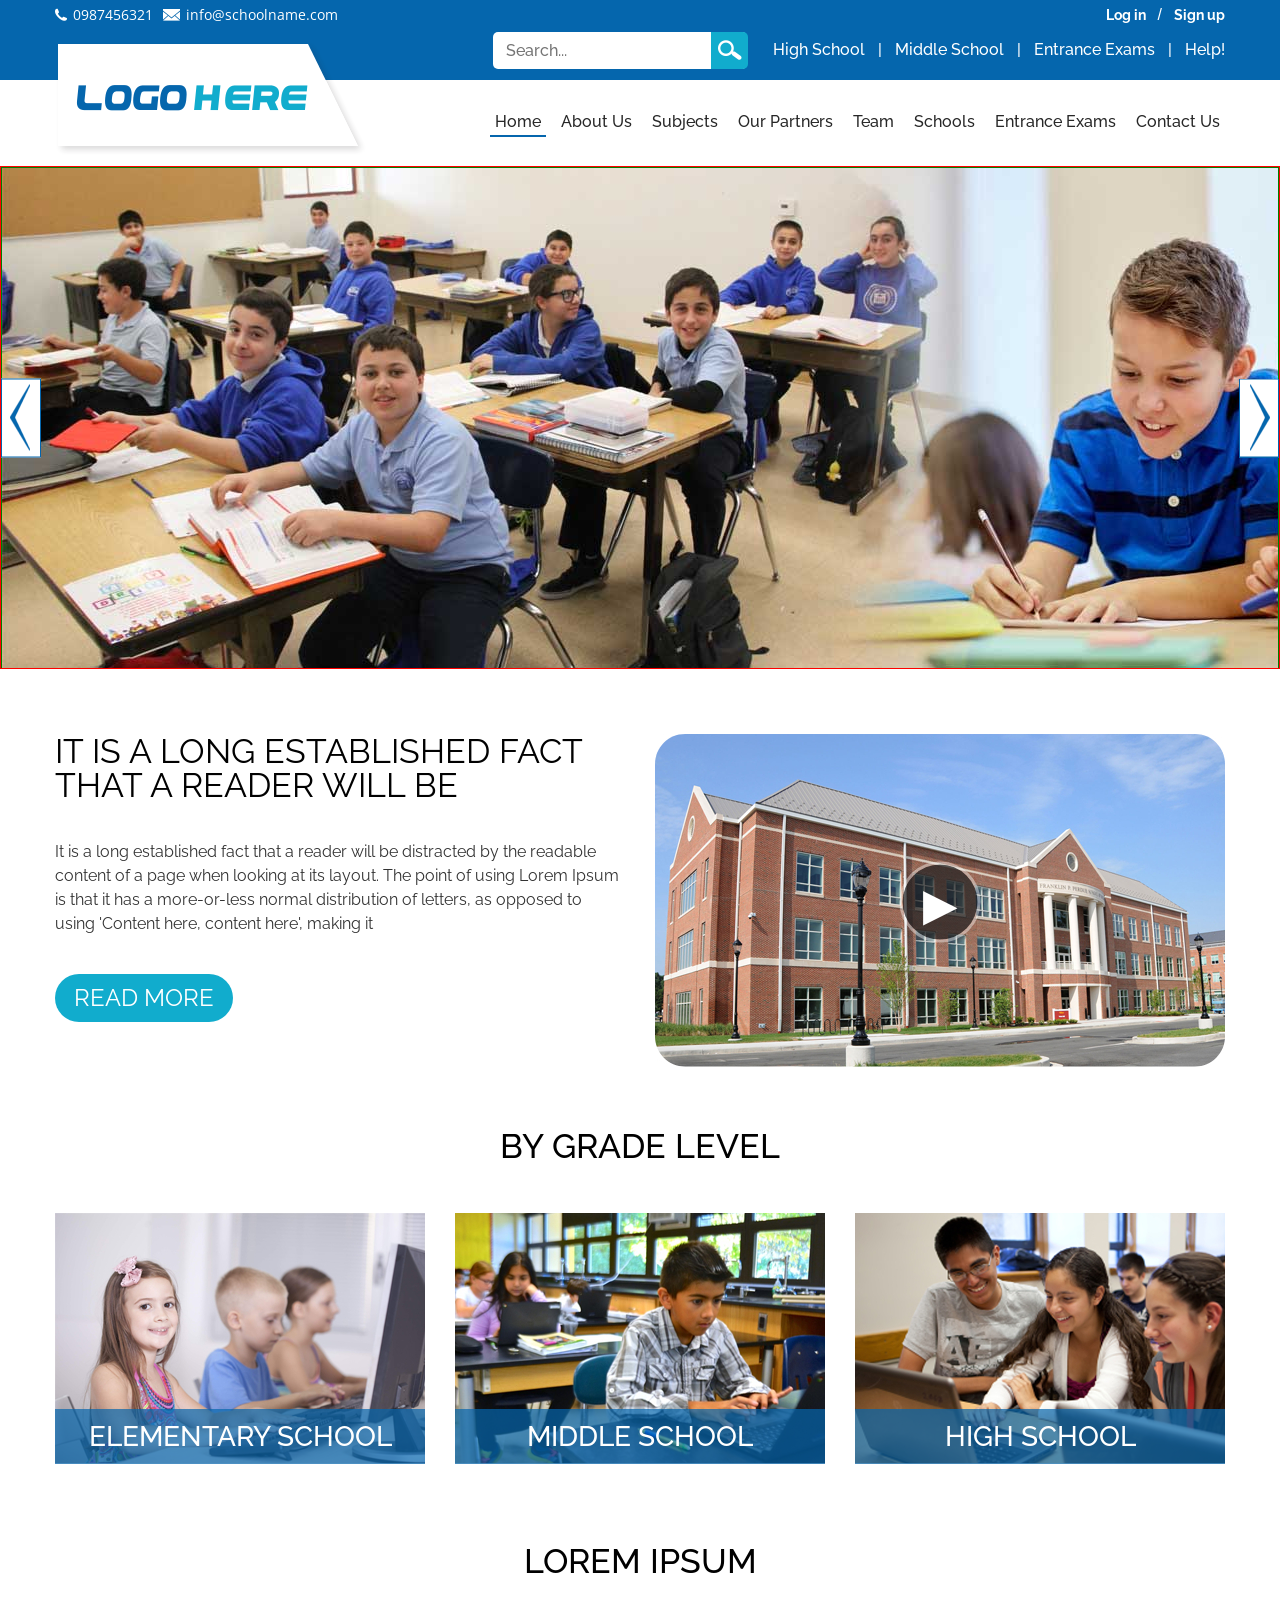
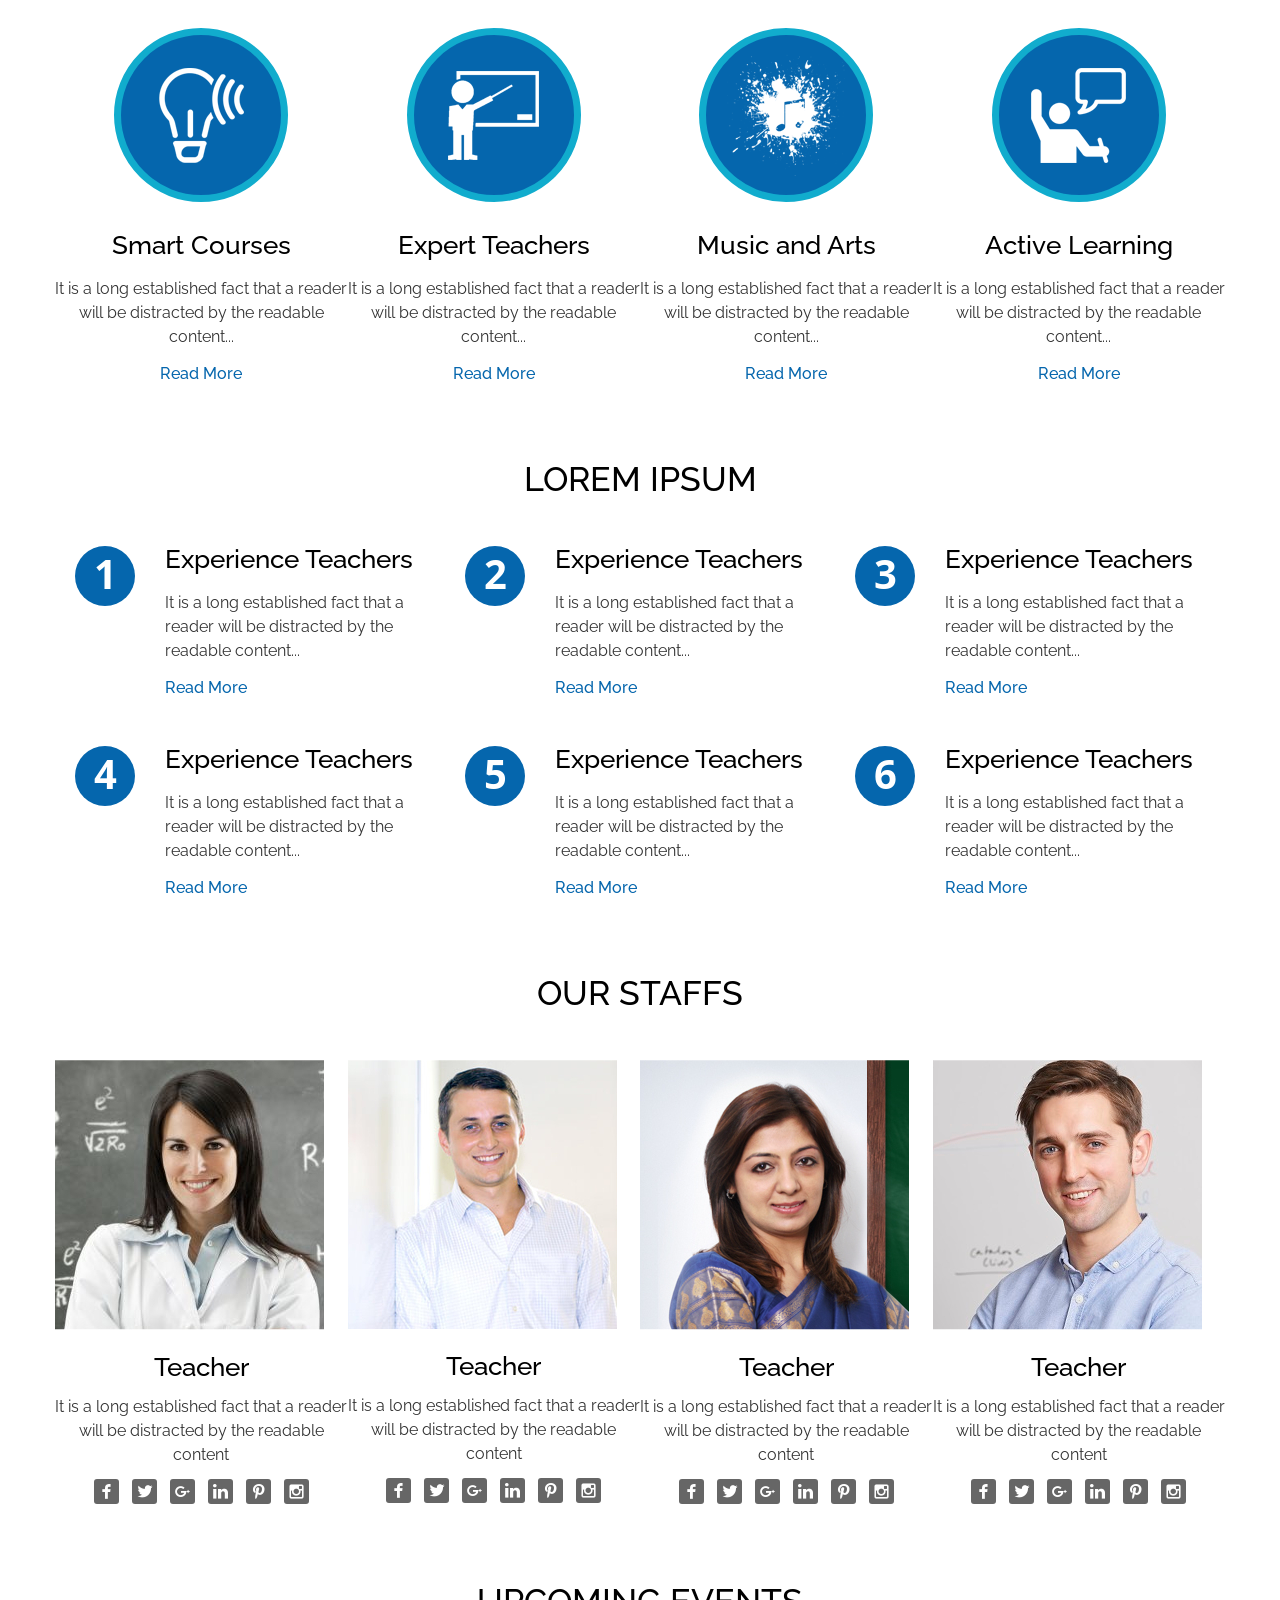
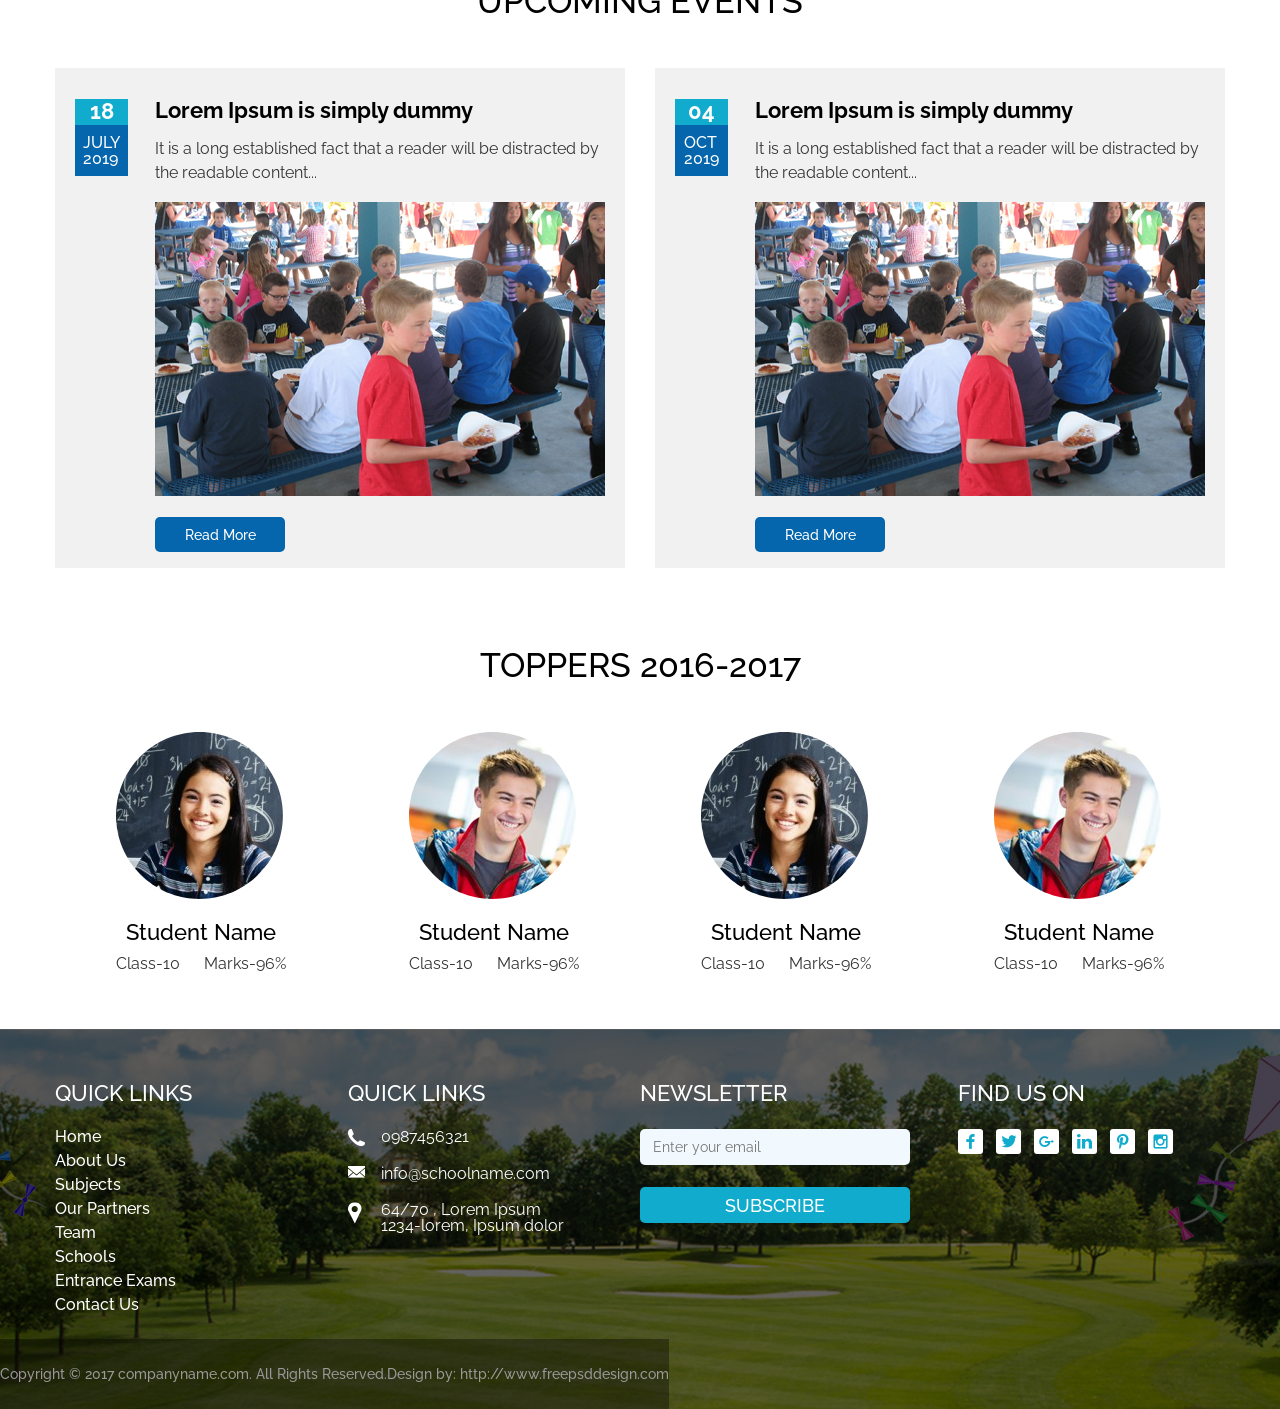
==== app/index.html @ 3198c7ed "gulp" ====
<!DOCTYPE html>
<html lang="en">
<head>
	<meta charset="UTF-8">
	<title>School</title>
	<meta name="viewport" content="width=device-width, initial-scale=1.0, maximum-scale=1.0, user-scalable=1">
	<link href="https://fonts.googleapis.com/css?family=Open+Sans&display=swap" rel="stylesheet">
	<link href="https://fonts.googleapis.com/css?family=Raleway:400,500,600,700&display=swap" rel="stylesheet">
	<link rel="stylesheet" href="css/swiper.css">
	<link rel="stylesheet" href="css/fonts.css">
	<link rel="stylesheet" href="css/normalize.css">
	<link rel="stylesheet" href="css/style.css">
</head>
<body>
<div class="wrapper-main">
<header class="header">

<section class="contact-login-row container">
	<div class="contact-login wrap">
		<div class="phone-email">
			<span class="phone__ico">&#xe909;</span><span class="phone__text">0987456321</span>
			<span class="phone__ico">&#xe908;</span><span class="phone__text">info@schoolname.com</span>
		</div>
		<ul class="auth-block">
			<li class="auth__item"><a href="#!" class="auth__link">Log in</a></li>
			<li class="auth__item"><a href="#!" class="auth__link">Sign up</a></li>
		</ul>
	</div>
</section>

<section class="header-control-row container">
	<div class="header-control wrap">
		<div class="search-block">
			<input type="text" placeholder="Search..." class="search__text">
			<input type="submit" class="search__btn" value="&#xe907;">
		</div>
		<nav>
			<ul class="header-nav">
				<li class="header-nav__item"><a href="#!" class="header-nav__link">High School</a></li>
				<li class="header-nav__item"><a href="#!" class="header-nav__link">Middle School</a></li>
				<li class="header-nav__item"><a href="#!" class="header-nav__link">Entrance Exams</a></li>
				<li class="header-nav__item"><a href="#!" class="header-nav__link">Help!</a></li>
			</ul>
		</nav>
	</div>
</section>

<section class="row-header-menu container">
	<div class="header-menu wrap">
		<div class="header-logo">
			<div class="logo-text">
				<span>Logo</span><span>Here</span>
			</div>
			<map name="worm">
				<area shape="poly" alt="Logo" 
					coords="0,0, 0,115, 312,115, 250,0, 0,0" href="#!">
			</map>
			<img src="img/logo.png" alt="" usemap="#worm">
		</div>

		<nav  class="header-menu-block">
			<ul class="header-menu-list">
				<li class="header-menu__item active">
					<a href="#!" class="header-menu__link">Home</a>
				</li>
				<li class="header-menu__item">
					<a href="#!" class="header-menu__link">About Us</a>
				</li>
				<li class="header-menu__item">
					<a href="#!" class="header-menu__link">Subjects</a>
				</li>
				<li class="header-menu__item">
					<a href="#!" class="header-menu__link">Our Partners</a>
				</li>
				<li class="header-menu__item">
					<a href="#!" class="header-menu__link">Team</a>
				</li>
				<li class="header-menu__item">
					<a href="#!" class="header-menu__link">Schools</a>
				</li>
				<li class="header-menu__item">
					<a href="#!" class="header-menu__link">Entrance Exams</a>
				</li>
				<li class="header-menu__item">
					<a href="#!" class="header-menu__link">Contact Us</a>
				</li>	
			</ul>				
		</nav>
	</div>	
</section>
</header>

<main class="main">
	
<div class="contact-form"></div>
<section class="slider wrapper">
	<a href="#!" class="slider-arrow backward">
		<img src="img/slider-arrow.png" alt="">
	</a>
	<a href="#!" class="slider-arrow forward">
		<img src="img/slider-arrow.png" alt="">
	</a>
	<!-- slider-banner -->
	<div class="slider-banner swiper-container">
		<div class="swiper-wrapper">
			<!-- 1 -->
			<div class="swiper-slide">
				<div class="item-block">
					<img src="img/banner.jpg" alt="" class="slider__img">
				</div>		
			</div>
			<!-- 2 -->
			<div class="swiper-slide">
				<div class="item-block">
					<img src="img/banner.jpg" alt="" class="slider__img">
				</div>		
			</div>
			<!--  -->
		</div>
	</div> <!-- slider-banner end -->
</section>

<section class="fact wrap">
	<div class="fact-text">
		<div class="fact-text__title">It is a long established fact that a reader will be</div>
		<div class="fact-text__desc">
			<p>It is a long established fact that a reader will be distracted by the readable content of a page when looking at its layout. The point of using Lorem Ipsum is that it has a more-or-less normal distribution of letters, as opposed to using 'Content here, content here', making it</p>
		</div>
		<a href="#!" class="fact-text__btn">Read More</a>
	</div>
	<div class="fact-media">
		<div class="fact-media__item"><img src="img/fact-01.jpg" alt=""></div>
		<a href="#!" class="fact-media__btn">&#9654;</a>
	</div>
</section>

<section class="grade-level wrap">
	<div class="row__title">By Grade Level</div>
	<div class="grade-block">
		<!-- 1 -->
		<div class="grade-item">
			<div class="grade__img"><img src="img/grade-01.jpg" alt=""></div>
			<a href="#!" class="grade__text">Elementary School</a>
		</div>
		<!-- 2 -->
		<div class="grade-item">
			<div class="grade__img"><img src="img/grade-02.jpg" alt=""></div>
			<a href="#!" class="grade__text">Middle School</a>
		</div>
		<!-- 3 -->
		<div class="grade-item">
			<div class="grade__img"><img src="img/grade-03.jpg" alt=""></div>
			<a href="#!" class="grade__text">High School</a>
		</div>
	</div>
</section>

<section class="smart wrap">
	<div class="row__title">Lorem Ipsum</div>
	<div class="smart-block">
		<!-- 1 -->
		<div class="smart-item">
			<div class="smart__img"><img src="img/active-01.png" alt=""></div>
			<div class="block-text">		
				<div class="block__title">Smart Courses</div>
				<div class="block__desc">It is a long established fact that a reader will be distracted by the readable content...</div>
				<a href="#!" class="block__link">Read More</a>
			</div>					
		</div>
		<!-- 2 -->
		<div class="smart-item">
			<div class="smart__img"><img src="img/active-02.png" alt=""></div>
			<div class="block-text">		
				<div class="block__title">Expert Teachers</div>
				<div class="block__desc">It is a long established fact that a reader will be distracted by the readable content...</div>
				<a href="#!" class="block__link">Read More</a>
			</div>					
		</div>
		<!-- 3 -->
		<div class="smart-item">
			<div class="smart__img"><img src="img/active-03.png" alt=""></div>
			<div class="block-text">		
				<div class="block__title">Music and Arts</div>
				<div class="block__desc">It is a long established fact that a reader will be distracted by the readable content...</div>
				<a href="#!" class="block__link">Read More</a>
			</div>					
		</div>
		<!-- 4 -->
		<div class="smart-item">
			<div class="smart__img"><img src="img/active-04.png" alt=""></div>
			<div class="block-text">		
				<div class="block__title">Active Learning</div>
				<div class="block__desc"><p>It is a long established fact that a reader will be distracted by the readable content...</p></div>
				<a href="#!" class="block__link">Read More</a>
			</div>					
		</div>
	</div>
</section>

<section class="experience wrap">
	<div class="row__title">Lorem Ipsum</div>
	<div class="experience-block">
		<!-- 1 -->
		<div class="experience-item">
			<div class="experience-number-block">
				<span>1</span>
			</div>
			<div class="block-text">
				<div class="block__title">Experience Teachers</div>
				<div class="block__desc">It is a long established fact that a reader will be distracted by the readable content...</div>
				<a href="#!" class="block__link">Read More</a>
			</div>
		</div>
		<!-- 2 -->
		<div class="experience-item">
			<div class="experience-number-block">
				<span>2</span>
			</div>
			<div class="block-text">
				<div class="block__title">Experience Teachers</div>
				<div class="block__desc">It is a long established fact that a reader will be distracted by the readable content...</div>
				<a href="#!" class="block__link">Read More</a>
			</div>
		</div>
		<!-- 3 -->
		<div class="experience-item">
			<div class="experience-number-block">
				<span>3</span>
			</div>
			<div class="block-text">
				<div class="block__title">Experience Teachers</div>
				<div class="block__desc">It is a long established fact that a reader will be distracted by the readable content...</div>
				<a href="#!" class="block__link">Read More</a>
			</div>
		</div>
		<!-- 4 -->
		<div class="experience-item">
			<div class="experience-number-block">
				<span>4</span>
			</div>
			<div class="block-text">
				<div class="block__title">Experience Teachers</div>
				<div class="block__desc">It is a long established fact that a reader will be distracted by the readable content...</div>
				<a href="#!" class="block__link">Read More</a>
			</div>
		</div>
		<!-- 5 -->
		<div class="experience-item">
			<div class="experience-number-block">
				<span>5</span>
			</div>
			<div class="block-text">
				<div class="block__title">Experience Teachers</div>
				<div class="block__desc">It is a long established fact that a reader will be distracted by the readable content...</div>
				<a href="#!" class="block__link">Read More</a>
			</div>
		</div>
		<!-- 6 -->
		<div class="experience-item">
			<div class="experience-number-block">
				<span>6</span>
			</div>
			<div class="block-text">
				<div class="block__title">Experience Teachers</div>
				<div class="block__desc">It is a long established fact that a reader will be distracted by the readable content...</div>
				<a href="#!" class="block__link">Read More</a>
			</div>
		</div>
	</div>
</section>

<section class="staffs wrap">
	<div class="row__title">our staffs</div>
	<div class="staffs-block">
		<!-- 1 -->
		<div class="staffs-item">
			<div class="staffs__img"><img src="img/staff-01.jpg" alt=""></div>
			<div class="block-text">		
				<div class="block__title">Teacher</div>
				<div class="block__desc">It is a long established fact that a 	reader will be distracted by the readable content
				</div>
				<ul class="social-list">
					<li class="social__item"><a href="#!" class="social__link">&#xe900;</a></li>
					<li class="social__item"><a href="#!" class="social__link">&#xe901;</a></li>
					<li class="social__item"><a href="#!" class="social__link">&#xe902;</a></li>
					<li class="social__item"><a href="#!" class="social__link">&#xe903;</a></li>
					<li class="social__item"><a href="#!" class="social__link">&#xe904;</a></li>
					<li class="social__item"><a href="#!" class="social__link">&#xe905;</a></li>
				</ul>	
			</div>	
		</div>
		<!-- 2 -->
		<div class="staffs-item">
			<div class="staffs__img"><img src="img/staff-02.jpg" alt=""></div>
			<div class="block-text">		
				<div class="block__title">Teacher</div>
				<div class="block__desc">It is a long established fact that a 	reader will be distracted by the readable content
				</div>
				<ul class="social-list">
					<li class="social__item"><a href="#!" class="social__link">&#xe900;</a></li>
					<li class="social__item"><a href="#!" class="social__link">&#xe901;</a></li>
					<li class="social__item"><a href="#!" class="social__link">&#xe902;</a></li>
					<li class="social__item"><a href="#!" class="social__link">&#xe903;</a></li>
					<li class="social__item"><a href="#!" class="social__link">&#xe904;</a></li>
					<li class="social__item"><a href="#!" class="social__link">&#xe905;</a></li>
				</ul>	
			</div>	
		</div>
		<!-- 3 -->
		<div class="staffs-item">
			<div class="staffs__img"><img src="img/staff-03.jpg" alt=""></div>
			<div class="block-text">		
				<div class="block__title">Teacher</div>
				<div class="block__desc">It is a long established fact that a 	reader will be distracted by the readable content
				</div>
				<ul class="social-list">
					<li class="social__item"><a href="#!" class="social__link">&#xe900;</a></li>
					<li class="social__item"><a href="#!" class="social__link">&#xe901;</a></li>
					<li class="social__item"><a href="#!" class="social__link">&#xe902;</a></li>
					<li class="social__item"><a href="#!" class="social__link">&#xe903;</a></li>
					<li class="social__item"><a href="#!" class="social__link">&#xe904;</a></li>
					<li class="social__item"><a href="#!" class="social__link">&#xe905;</a></li>
				</ul>	
			</div>	
		</div>
		<!-- 4 -->
		<div class="staffs-item">
			<div class="staffs__img"><img src="img/staff-04.jpg" alt=""></div>
			<div class="block-text">		
				<div class="block__title">Teacher</div>
				<div class="block__desc">It is a long established fact that a 	reader will be distracted by the readable content
				</div>
				<ul class="social-list">
					<li class="social__item"><a href="#!" class="social__link">&#xe900;</a></li>
					<li class="social__item"><a href="#!" class="social__link">&#xe901;</a></li>
					<li class="social__item"><a href="#!" class="social__link">&#xe902;</a></li>
					<li class="social__item"><a href="#!" class="social__link">&#xe903;</a></li>
					<li class="social__item"><a href="#!" class="social__link">&#xe904;</a></li>
					<li class="social__item"><a href="#!" class="social__link">&#xe905;</a></li>
				</ul>	
			</div>	
		</div>
	</div>
</section>

<section class="events wrap">
	<div class="row__title">upcoming events</div>
	<div class="events-block">
		<!-- 1 -->
		<div class="event-item">
			<div class="event-date">
				<div class="date__day">18</div>
				<div class="date__mount-year">July<br>2019</div>
			</div>
			<div class="event-content">
				<div class="event__title">Lorem Ipsum is simply dummy</div>
				<div class="event__desc">It is a long established fact that a reader will be distracted by the readable content...</div> 
				<div class="event__img"><img src="img/event-01.jpg" alt=""></div>
				<a href="#!" class="event__btn">Read More</a>
			</div>
		</div>	
		<!-- 2 -->
		<div class="event-item">
			<div class="event-date">
				<div class="date__day">04</div>
				<div class="date__mount-year">Oct<br>2019</div>
			</div>
			<div class="event-content">
				<div class="event__title">Lorem Ipsum is simply dummy</div>
				<div class="event__desc">It is a long established fact that a reader will be distracted by the readable content...</div>
				<div class="event__img"><img src="img/event-01.jpg" alt=""></div>
				<a href="#!" class="event__btn">Read More</a>
			</div>
		</div>	
	</div> <!-- events-block --------------->
</section>

<section class="toppers wrap">
	<div class="row__title">toppers 2016-2017</div>
	<div class="toppers-block">
		<!-- 1 -->
		<div class="toppers-item">
			<div class="toppers__img"><img src="img/toppers-01.jpg" alt=""></div>
			<div class="block-text">		
				<div class="toppers__title">Student Name</div>
				<div class="toppers__desc">
					<div class="toppers__class">Class-10</div>
					<div class="toppers-rayt">Marks-96%</div>
				</div>
			</div>
		</div>
		<!-- 2 -->
		<div class="toppers-item">
			<div class="toppers__img"><img src="img/toppers-02.jpg" alt=""></div>
			<div class="block-text">		
				<div class="toppers__title">Student Name</div>
				<div class="toppers__desc">
					<div class="toppers__class">Class-10</div>
					<div class="toppers-rayt">Marks-96%</div>
				</div>
			</div>
		</div>
		<!-- 3 -->
		<div class="toppers-item">
			<div class="toppers__img"><img src="img/toppers-01.jpg" alt=""></div>
			<div class="block-text">		
				<div class="toppers__title">Student Name</div>
				<div class="toppers__desc">
					<div class="toppers__class">Class-10</div>
					<div class="toppers-rayt">Marks-96%</div>
				</div>
			</div>
		</div>
		<!-- 4 -->
		<div class="toppers-item">
			<div class="toppers__img"><img src="img/toppers-02.jpg" alt=""></div>
			<div class="block-text">		
				<div class="toppers__title">Student Name</div>
				<div class="toppers__desc">
					<div class="toppers__class">Class-10</div>
					<div class="toppers-rayt">Marks-96%</div>
				</div>
			</div>
		</div>
	</div>
</section>

</main>

<footer class="footer wrapper_lg">
	<div class="footer__img ibg">
		<img src="img/footer-background.jpg" alt="" class="img_bg">
	</div>	
	<section class="footer-control">
		<div class="footer-block wrap">
			<!-- 1 -->
			<div class="footer-menu">
				<div class="footer-item__title">Quick Links</div>
				<ul class="footer-menu-list">
					<li class="footer-menu__item"><a href="#!" class="footer-menu__link">Home</a></li>
					<li class="footer-menu__item"><a href="#!" class="footer-menu__link">About Us</a></li>
					<li class="footer-menu__item"><a href="#!" class="footer-menu__link">Subjects</a></li>
					<li class="footer-menu__item"><a href="#!" class="footer-menu__link">Our Partners</a></li>
					<li class="footer-menu__item"><a href="#!" class="footer-menu__link">Team</a></li>
					<li class="footer-menu__item"><a href="#!" class="footer-menu__link">Schools</a></li>
					<li class="footer-menu__item"><a href="#!" class="footer-menu__link">Entrance Exams</a></li>
					<li class="footer-menu__item"><a href="#!" class="footer-menu__link">Contact Us</a></li>
				</ul>
			</div>
			<!-- 2 -->
			<div class="footer-contact">
				<div class="footer-item__title">Quick Links</div>
				<div class="contact-block">
					<!-- 1 -->
					<div class="contact-line">
						<div class="contact-line__ico" style="font-size: 17px">&#xe909;</div>
						<div class="contact-line__text">0987456321</div>
					</div>
					<!-- 2 -->
					<div class="contact-line">
						<div class="contact-line__ico" style="font-size: 12px">&#xe908;</div>
						<div class="contact-line__text">info@schoolname.com</div>
					</div>
					<!-- 3 -->
					<div class="contact-line">
						<div class="contact-line__ico" style="font-size: 21px">&#xe900;</div>
						<div class="contact-line__text">
							<p>64/70 , Lorem Ipsum<br>1234-lorem, Ipsum dolor</p>
						</div>
					</div>
				</div>
			</div>
			<!-- 3 -->
			<div class="footer-newsletter">
				<div class="footer-item__title">Newsletter</div>
				<div class="newsletter-block">
					<input type="text" class="newsletter__text" placeholder="Enter your email">
					<input type="submit" class="newsletter__btn" value="subscribe">
				</div>
			</div>
			<!-- 4 -->
			<div class="footer-social">
				<div class="footer-item__title">find us on</div>
				<ul class="footer-social-list">
					<li class="footer-social__item"><a href="#!" class="footer-social__link">&#xe900;</a></li>
					<li class="footer-social__item"><a href="#!" class="footer-social__link">&#xe901;</a></li>
					<li class="footer-social__item"><a href="#!" class="footer-social__link">&#xe902;</a></li>
					<li class="footer-social__item"><a href="#!" class="footer-social__link">&#xe903;</a></li>
					<li class="footer-social__item"><a href="#!" class="footer-social__link">&#xe904;</a></li>
					<li class="footer-social__item"><a href="#!" class="footer-social__link">&#xe905;</a></li>
				</ul>
			</div>
		</div>	
	</section>
	<section class="footer-copyright wrapper_lg">
		<div class="footer-copyright-block wrap">
			<div class="copyright__company">Copyright © 2017 companyname.com. All Rights Reserved.</div>
			<div class="copyright__design">Design by: http://www.freepsddesign.com</div>
		</div>
	</section>	
</footer>
</div>	
<script src="js/jquery-3.4.1.js"></script>	
<script src="js/swiper.min.js"></script>
<script src="js/custom.js"></script>
</body>
</html>
---- app/css/fonts.css ----
@font-face {
  font-family: 'icomoon';
  src:  url('../fonts/icomoon.eot?cnws7h');
  src:  url('../fonts/icomoon.eot?cnws7h#iefix') format('embedded-opentype'),
    url('../fonts/icomoon.ttf?cnws7h') format('truetype'),
    url('../fonts/icomoon.woff?cnws7h') format('woff'),
    url('../fonts/icomoon.svg?cnws7h#icomoon') format('svg');
  font-weight: normal;
  font-style: normal;
  font-display: block;
}
@font-face {
  font-family: 'icomoon2';
  src:  url('../fonts/icomoon2.eot?cnws7h');
  src:  url('../fonts/icomoon2.eot?cnws7h#iefix') format('embedded-opentype'),
    url('../fonts/icomoon2.ttf?cnws7h') format('truetype'),
    url('../fonts/icomoon2.woff?cnws7h') format('woff'),
    url('../fonts/icomoon2.svg?cnws7h#icomoon') format('svg');
  font-weight: normal;
  font-style: normal;
  font-display: block;
}
@font-face {
  font-family: "PEPSI";
  src: url("../fonts/PEPSIpl.eot"); /* IE9 Compat Modes */
  src: url("../fonts/PEPSIpl.eot?#iefix") format("embedded-opentype"), /* IE6-IE8 */
    url("../fonts/PEPSIpl.otf") format("opentype"), /* Open Type Font */
    url("../fonts/PEPSIpl.svg") format("svg"), /* Legacy iOS */
    url("../fonts/PEPSIpl.ttf") format("truetype"), /* Safari, Android, iOS */
    url("../fonts/PEPSIpl.woff") format("woff"), /* Modern Browsers */
    url("../fonts/PEPSIpl.woff2") format("woff2"); /* Modern Browsers */
  font-weight: normal;
  font-style: normal;
}
---- app/css/style.css ----
.wrapper-main {
  display: -webkit-box;
  display: -ms-flexbox;
  display: flex;
  overflow: hidden;
  -webkit-box-orient: vertical;
  -webkit-box-direction: normal;
  -ms-flex-direction: column;
  flex-direction: column;
  min-height: 100%;
}

.container {
  margin: 0 auto;
  width: 100%;
  padding: 0 20px;
}

.wrapper {
  overflow: hidden;
  margin: 0 auto;
  max-width: 1540px;
}

.wrap {
  margin: 0 auto;
  max-width: 1170px;
}

.ibg {
  width: 100%;
  height: 100%;
  background-position: center;
  background-size: cover;
  background-repeat: no-repeat;
}

/*========== HEADER ================*/

/*---------- section contact-login ----------*/

.contact-login-row {
  height: 30px;
  background-color: #0566ad;
}

.contact-login {
  display: -webkit-box;
  display: -ms-flexbox;
  display: flex;
  -webkit-box-align: center;
  -ms-flex-align: center;
  align-items: center;
  -webkit-box-pack: justify;
  -ms-flex-pack: justify;
  justify-content: space-between;
  height: 100%;
  color: #fff;
}

.phone__ico {
  margin-right: 6px;
  color: #fff;
  font-size: 12px;
  font-family: 'icomoon';
}

.phone__text {
  margin-right: 6px;
  color: #fff;
  font-weight: 400;
  font-size: 14px;
  font-family: 'Open Sans', sans-serif;
}

/*---------------*/

.auth-block {
  display: -webkit-box;
  display: -ms-flexbox;
  display: flex;
  -webkit-box-align: center;
  -ms-flex-align: center;
  align-items: center;
}

.auth__item:not(:last-child) {
  margin-right: 12px;
}

.auth__item:not(:last-child):after {
  margin-left: 12px;
  content: '\/';
  font-size: 16px;
}

.auth__link {
  color: #fff;
  font-weight: 700;
  font-size: 14px;
  font-family: 'Raleway', sans-serif;
}

/*---------- section header-control ----------*/

.header-control-row {
  height: 50px;
  background-color: #0566ad;
}

.header-control {
  display: -webkit-box;
  display: -ms-flexbox;
  display: flex;
  -webkit-box-align: center;
  -ms-flex-align: center;
  align-items: center;
  -webkit-box-pack: end;
  -ms-flex-pack: end;
  justify-content: flex-end;
  padding-bottom: 10px;
  height: 100%;
}

.search-block {
  position: relative;
  margin-right: 2vw;
}

.search__text {
  padding: 0 50px 0 13px;
  max-width: 254px;
  width: 25vw;
  height: 37px;
  border: none;
  border-radius: 5px;
  background-color: #fff;
  color: #666;
  font-weight: 500;
  font-size: 16px;
  font-family: 'Raleway', sans-serif;
}

.search__btn {
  position: absolute;
  right: -1px;
  width: 37px;
  height: 37px;
  border: none;
  border-radius: 0 5px 5px 0;
  background-color: #11accd;
  color: #fff;
  font-size: 20px;
  font-family: 'icomoon';
}

.header-nav {
  display: -webkit-box;
  display: -ms-flexbox;
  display: flex;
}

.header-nav__item:not(:last-child):after {
  margin-right: 13px;
  margin-left: 13px;
  content: '\|';
  color: #fff;
  font-weight: 500;
  font-size: 16px;
  font-family: 'Raleway', sans-serif;
}

.header-nav__link {
  color: #fff;
  font-weight: 500;
  font-size: 16px;
  font-family: 'Raleway', sans-serif;
}

/*---------- header-menu ----------*/

.row-header-menu {
  height: 86px;
  background-color: #fff;
}

.header-menu {
  display: -webkit-box;
  display: -ms-flexbox;
  display: flex;
  -webkit-box-align: center;
  -ms-flex-align: center;
  align-items: center;
  -webkit-box-pack: justify;
  -ms-flex-pack: justify;
  justify-content: space-between;
  height: 100%;
}

.header-logo {
  position: relative;
  height: 100%;
}

.logo-text {
  position: absolute;
  left: 18px;
  z-index: 2;
  font-weight: 400;
  font-size: 36px;
  font-family: 'PEPSI';
  letter-spacing: 1.8px;
}

.logo-text span:nth-child(1) {
  margin-right: 10px;
  color: #0566ad;
}

.logo-text span {
  color: #11accd;
}

.header-logo img {
  position: absolute;
  bottom: 10px;
}

.header-menu-list {
  display: -webkit-box;
  display: -ms-flexbox;
  display: flex;
}

.header-menu__item:not(:last-child) {
  margin-right: 10px;
}

.header-menu__link {
  display: block;
  padding: 5px;
  border-bottom: 2px solid rgba(5, 102, 173, 0);
  color: #272727;
  font-weight: 500;
  font-size: 16px;
  font-family: 'Raleway', sans-serif;
}

.header-menu__item.active a,
.header-menu__link:hover {
  border-bottom: 2px solid #0566ad;
}

/*========== MAIN ==================*/

/*---------- section slider ----------*/

.main {
  padding-bottom: 60px;
}

.slider {
  border: 1px solid red !important;
  position: relative;
  margin-bottom: 60px;
  height: 503px;
}

.slider-banner {
  border: 1px solid green !important;
  position: relative;
  z-index: 2;
  background-color: inherit;
  -webkit-box-shadow: inset 0px 10px 10px -6px rgba(35, 31, 32, 0.37);
  box-shadow: inset 0px 10px 10px -6px rgba(35, 31, 32, 0.37);
}

.slider__img {
  position: relative;
  z-index: -1;
}

.slider-arrow {
  position: absolute;
  top: 50%;
  z-index: 3;
  display: -webkit-box;
  display: -ms-flexbox;
  display: flex;
  -webkit-box-align: center;
  -ms-flex-align: center;
  align-items: center;
  -webkit-box-pack: center;
  -ms-flex-pack: center;
  justify-content: center;
  padding-right: 3px;
  width: 40px;
  height: 79px;
  border: 1px solid #0566ad;
  background-color: #fff;
  -webkit-transform: translateY(-50%);
  -ms-transform: translateY(-50%);
  transform: translateY(-50%);
}

.backward {
  left: 0;
}

.forward {
  right: 0;
  -webkit-transform: scale(-1) translateY(50%);
  -ms-transform: scale(-1) translateY(50%);
  transform: scale(-1) translateY(50%);
}

/*---------- section fact ----------*/

.fact {
  display: -webkit-box;
  display: -ms-flexbox;
  display: flex;
  -webkit-box-align: center;
  -ms-flex-align: center;
  align-items: center;
  -webkit-box-pack: justify;
  -ms-flex-pack: justify;
  justify-content: space-between;
  margin-bottom: 60px;
  padding-top: 5px;
  height: 340px;
}

.fact-text {
  display: -webkit-box;
  display: -ms-flexbox;
  display: flex;
  -webkit-box-orient: vertical;
  -webkit-box-direction: normal;
  -ms-flex-direction: column;
  flex-direction: column;
  width: 566px;
  height: 100%;
}

.fact-text > :not(:last-child) {
  margin-bottom: 38px;
}

.fact-text__title {
  color: #010101;
  font-weight: 400;
  font-size: 34px;
  font-family: 'Raleway', sans-serif;
  text-transform: uppercase;
}

.fact-text__desc {
  overflow: hidden;
  max-height: 180px;
  color: #333;
  line-height: 24px;
  font-weight: 400;
  font-size: 16px;
  font-family: 'Raleway', sans-serif;
}

.fact-text__btn {
  display: -webkit-box;
  display: -ms-flexbox;
  display: flex;
  -webkit-box-align: center;
  -ms-flex-align: center;
  align-items: center;
  -webkit-box-pack: center;
  -ms-flex-pack: center;
  justify-content: center;
  min-height: 48px;
  width: 178px;
  border-radius: 24px;
  background-color: #11accd;
  color: #fff;
  font-weight: 400;
  font-size: 24px;
  font-family: 'Raleway', sans-serif;
  text-transform: uppercase;
}

.fact-media {
  position: relative;
}

.fact-media__btn {
  position: absolute;
  top: 50%;
  right: 50%;
  display: -webkit-box;
  display: -ms-flexbox;
  display: flex;
  -webkit-box-align: center;
  -ms-flex-align: center;
  align-items: center;
  -webkit-box-pack: center;
  -ms-flex-pack: center;
  justify-content: center;
  padding-top: 5px;
  width: 75px;
  height: 75px;
  border-radius: 50%;
  background-color: rgba(30, 30, 32, 0.7);
  -webkit-transform: translate(50%, -50%);
  -ms-transform: translate(50%, -50%);
  transform: translate(50%, -50%);
  color: white;
  font-size: 45px;
}

.fact-media__btn:after {
  position: absolute;
  top: -3px;
  right: 0;
  bottom: 0;
  left: -3px;
  display: block;
  width: 81px;
  height: 81px;
  border: 3px solid rgba(255, 255, 255, 0.4);
  border-radius: 50%;
  content: '';
}

/*---------- section grade ----------*/

.grade-level {
  margin-bottom: 80px;
}

.grade-block {
  display: -webkit-box;
  display: -ms-flexbox;
  display: flex;
  -webkit-box-pack: justify;
  -ms-flex-pack: justify;
  justify-content: space-between;
}

.row__title {
  margin-bottom: 50px;
  text-align: center;
  color: #000;
  font-weight: 500;
  font-size: 34px;
  font-family: 'Raleway', sans-serif;
  text-transform: uppercase;
}

.grade-item {
  position: relative;
  display: block;
  overflow: hidden;
  width: 370px;
  height: 251px;
}

.grade__text {
  position: absolute;
  bottom: 0;
  display: -webkit-box;
  display: -ms-flexbox;
  display: flex;
  -webkit-box-align: center;
  -ms-flex-align: center;
  align-items: center;
  -webkit-box-pack: center;
  -ms-flex-pack: center;
  justify-content: center;
  width: 370px;
  height: 55px;
  background-color: rgba(5, 102, 173, 0.7);
  color: #fff;
  font-weight: 500;
  font-size: 28px;
  font-family: 'Raleway', sans-serif;
  text-transform: uppercase;
}

/*---------- section active ----------*/

.smart {
  margin-bottom: 80px;
}

.smart-block {
  display: -webkit-box;
  display: -ms-flexbox;
  display: flex;
  -webkit-box-pack: justify;
  -ms-flex-pack: justify;
  justify-content: space-between;
}

.smart-item {
  display: -webkit-box;
  display: -ms-flexbox;
  display: flex;
  -webkit-box-align: center;
  -ms-flex-align: center;
  align-items: center;
  -webkit-box-orient: vertical;
  -webkit-box-direction: normal;
  -ms-flex-direction: column;
  flex-direction: column;
  -webkit-box-pack: justify;
  -ms-flex-pack: justify;
  justify-content: space-between;
  min-height: 343px;
  width: 25%;
}

.smart__img {
  display: -webkit-box;
  display: -ms-flexbox;
  display: flex;
  -webkit-box-align: center;
  -ms-flex-align: center;
  align-items: center;
  -webkit-box-pack: center;
  -ms-flex-pack: center;
  justify-content: center;
  margin-bottom: 30px;
  width: 174px;
  height: 174px;
  border: 7px solid #11accd;
  border-radius: 50%;
  background-color: #0566ad;
}

.block-text {
  display: -webkit-box;
  display: -ms-flexbox;
  display: flex;
  -webkit-box-align: center;
  -ms-flex-align: center;
  align-items: center;
  -webkit-box-orient: vertical;
  -webkit-box-direction: normal;
  -ms-flex-direction: column;
  flex-direction: column;
  -webkit-box-pack: justify;
  -ms-flex-pack: justify;
  justify-content: space-between;
  width: 100%;
  height: 150px;
}

.block__title {
  color: #000;
  font-weight: 500;
  font-size: 26px;
  font-family: 'Raleway', sans-serif;
}

.block__desc {
  overflow: hidden;
  max-height: 70px;
  text-align: center;
  color: #333;
  line-height: 24px;
  font-weight: 400;
  font-size: 16px;
  font-family: 'Raleway', sans-serif;
}

.block__link {
  color: #0566ad;
  font-weight: 500;
  font-size: 16px;
  font-family: 'Raleway', sans-serif;
}

/*---------- section experience ----------*/

.experience {
  margin-bottom: 80px;
}

.experience-block {
  display: -webkit-box;
  display: -ms-flexbox;
  display: flex;
  -ms-flex-line-pack: justify;
  align-content: space-between;
  -ms-flex-wrap: wrap;
  flex-wrap: wrap;
  -webkit-box-pack: justify;
  -ms-flex-pack: justify;
  justify-content: space-between;
  margin: 20px;
  width: 1170px;
  height: 350px;
}

.experience-item {
  display: -webkit-box;
  display: -ms-flexbox;
  display: flex;
  min-height: 130px;
  width: 33.333%;
}

.experience-number-block {
  display: -webkit-box;
  display: -ms-flexbox;
  display: flex;
  -webkit-box-align: center;
  -ms-flex-align: center;
  align-items: center;
  -webkit-box-flex: 1;
  -ms-flex: 1 0 auto;
  flex: 1 0 auto;
  -webkit-box-pack: center;
  -ms-flex-pack: center;
  justify-content: center;
  margin-right: 30px;
  padding-bottom: 5px;
  width: 60px;
  height: 60px;
  border-radius: 50%;
  background-color: #0566ad;
  color: #fff;
  font-weight: 700;
  font-size: 40px;
  font-family: 'Open Sans', sans-serif;
}

.experience-item .block-text {
  overflow: hidden;
  -webkit-box-align: start;
  -ms-flex-align: start;
  align-items: flex-start;
}

.experience-item .block__desc {
  max-width: 245px;
  text-align: left;
}

/*---------- section staffs ----------*/

.staffs {
  margin-bottom: 80px;
}

.staffs-block {
  display: -webkit-box;
  display: -ms-flexbox;
  display: flex;
}

.staffs-item {
  width: 25%;
}

.staffs__img {
  margin-bottom: 22px;
}

/*---------------*/

.social-list {
  display: -webkit-box;
  display: -ms-flexbox;
  display: flex;
}

.social__item:not(:last-child) {
  margin-right: 13px;
}

.social__link {
  display: -webkit-box;
  display: -ms-flexbox;
  display: flex;
  -webkit-box-align: center;
  -ms-flex-align: center;
  align-items: center;
  -webkit-box-pack: center;
  -ms-flex-pack: center;
  justify-content: center;
  width: 25px;
  height: 25px;
  border-radius: 3px;
  background-color: #666;
  color: #fff;
  font-size: 15px;
  font-family: 'icomoon2';
}

.social__link img {
  width: 65%;
  height: 65%;
}

/*---------- section events ----------*/

.events {
  margin-bottom: 80px;
}

.events-block {
  display: -webkit-box;
  display: -ms-flexbox;
  display: flex;
  -webkit-box-pack: justify;
  -ms-flex-pack: justify;
  justify-content: space-between;
  width: 100%;
}

.event-item {
  display: -webkit-box;
  display: -ms-flexbox;
  display: flex;
  -webkit-box-pack: justify;
  -ms-flex-pack: justify;
  justify-content: space-between;
  padding: 31px 20px 15px;
  width: calc(50% - 15px);
  height: 500px;
  background-color: #f1f1f1;
}

.event-date {
  width: 53px;
}

.date__day {
  display: -webkit-box;
  display: -ms-flexbox;
  display: flex;
  -webkit-box-align: center;
  -ms-flex-align: center;
  align-items: center;
  -webkit-box-pack: center;
  -ms-flex-pack: center;
  justify-content: center;
  padding-bottom: 2px;
  width: 100%;
  height: 26px;
  background-color: #11accd;
  color: #fefefe;
  font-weight: 700;
  font-size: 22px;
  font-family: 'Raleway', sans-serif;
  text-transform: uppercase;
}

.date__mount-year {
  display: -webkit-box;
  display: -ms-flexbox;
  display: flex;
  -webkit-box-align: center;
  -ms-flex-align: center;
  align-items: center;
  -webkit-box-pack: center;
  -ms-flex-pack: center;
  justify-content: center;
  width: 100%;
  height: 51px;
  background-color: #0566ad;
  color: #fff;
  font-weight: 500;
  font-size: 16px;
  font-family: 'Raleway', sans-serif;
  text-transform: uppercase;
}

.event-content {
  display: -webkit-box;
  display: -ms-flexbox;
  display: flex;
  -webkit-box-align: start;
  -ms-flex-align: start;
  align-items: flex-start;
  -webkit-box-orient: vertical;
  -webkit-box-direction: normal;
  -ms-flex-direction: column;
  flex-direction: column;
  width: 450px;
}

.event__title {
  margin-bottom: 16px;
  color: #000;
  font-weight: 700;
  font-size: 22px;
  font-family: 'Raleway', sans-serif;
}

.event__desc {
  overflow: hidden;
  -webkit-box-flex: 1;
  -ms-flex: 1 0 auto;
  flex: 1 0 auto;
  margin-bottom: 20px;
  max-width: 450px;
  max-height: 45px;
  color: #333;
  line-height: 24px;
  font-weight: 400;
  font-size: 16px;
  font-family: 'Raleway', sans-serif;
}

.event__img {
  margin-bottom: 19px;
}

.event__btn {
  display: -webkit-box;
  display: -ms-flexbox;
  display: flex;
  -webkit-box-align: center;
  -ms-flex-align: center;
  align-items: center;
  -webkit-box-pack: center;
  -ms-flex-pack: center;
  justify-content: center;
  width: 130px;
  height: 35px;
  border-radius: 5px;
  background-color: #0566ad;
  color: #fff;
  font-weight: 500;
  font-size: 14px;
  font-family: 'Raleway', sans-serif;
}

/*---------- section toppers ----------*/

.toppers__title {
  margin-bottom: 13px;
  color: #000;
  font-weight: 500;
  font-size: 22px;
  font-family: 'Raleway', sans-serif;
}

.toppers-block {
  display: -webkit-box;
  display: -ms-flexbox;
  display: flex;
  -ms-flex-pack: distribute;
  justify-content: space-around;
  width: 100%;
}

.toppers-item {
  display: -webkit-box;
  display: -ms-flexbox;
  display: flex;
  -ms-flex-line-pack: center;
  align-content: center;
  -webkit-box-orient: vertical;
  -webkit-box-direction: normal;
  -ms-flex-direction: column;
  flex-direction: column;
  max-height: 237px;
  width: 170px;
}

.toppers__img {
  margin-bottom: 20px;
}

.toppers-item .block__title {
  font-size: 22px;
}

.toppers__desc {
  display: -webkit-box;
  display: -ms-flexbox;
  display: flex;
  -webkit-box-pack: justify;
  -ms-flex-pack: justify;
  justify-content: space-between;
  width: 100%;
  color: #333;
  font-weight: 400;
  font-size: 16px;
  font-family: 'Raleway', sans-serif;
}

/*========== FOOTER ================*/

.footer {
  position: relative;
  height: 380px;
}

.footer__img:before {
  z-index: -1;
  display: block;
  width: 100%;
  height: 100%;
  background-color: rgba(0, 0, 0, 0.61);
  content: '';
}

/*---------- section footer-menu ----------*/

.footer-control {
  position: absolute;
  top: 0;
  left: 0;
  padding-top: 53px;
  width: 100%;
  height: 100%;
}

.footer-block {
  display: -webkit-box;
  display: -ms-flexbox;
  display: flex;
  -webkit-box-pack: justify;
  -ms-flex-pack: justify;
  justify-content: space-between;
}

/*---------------*/

.footer-block__left {
  display: -webkit-box;
  display: -ms-flexbox;
  display: flex;
  -webkit-box-pack: justify;
  -ms-flex-pack: justify;
  justify-content: space-between;
  width: 50%;
}

.footer-block__right {
  display: -webkit-box;
  display: -ms-flexbox;
  display: flex;
  width: 50%;
}

.footer-item__title {
  margin-bottom: 25px;
  color: #fff;
  font-weight: 500;
  font-size: 22px;
  font-family: 'Raleway', sans-serif;
  text-transform: uppercase;
}

.footer-menu {
  width: 25%;
}

.footer-menu__item:not(:last-child) {
  margin-bottom: 8px;
}

.footer-menu__link {
  color: #fff;
  font-weight: 500;
  font-size: 16px;
  font-family: 'Raleway', sans-serif;
}

/*---------- footer-contact ----------*/

.footer-contact {
  width: 25%;
}

.contact-line {
  display: -webkit-box;
  display: -ms-flexbox;
  display: flex;
}

.contact-line:not(:last-child) {
  margin-bottom: 20px;
}

.contact-line__ico {
  margin-right: 10px;
  width: 23px;
  color: #fff;
  font-size: 14px;
  font-family: 'icomoon';
}

.contact-line__text {
  color: #fff;
  font-weight: 400;
  font-size: 16px;
  font-family: 'Raleway', sans-serif;
}

/*---------------*/

.footer-newsletter {
  width: 25%;
}

/*---------- footer-newsletter ----------*/

.newsletter__text {
  margin-bottom: 22px;
  padding: 0 13px;
  width: 270px;
  height: 36px;
  border: none;
  border-radius: 5px;
  background-color: #f1f9ff;
  color: #333;
  font-weight: 400;
  font-size: 14px;
  font-family: 'Raleway', sans-serif;
}

.newsletter__btn {
  width: 270px;
  height: 36px;
  border: none;
  border-radius: 5px;
  background-color: #11accd;
  color: #fff;
  font-weight: 500;
  font-size: 18px;
  font-family: 'Raleway', sans-serif;
  text-transform: uppercase;
}

/*---------- footer-social ----------*/

.footer-social {
  padding-left: 25px;
  width: 25%;
}

.footer-social-list {
  display: -webkit-box;
  display: -ms-flexbox;
  display: flex;
}

.footer-social__item:not(:last-child) {
  margin-right: 13px;
}

.footer-social__link {
  display: -webkit-box;
  display: -ms-flexbox;
  display: flex;
  -webkit-box-align: center;
  -ms-flex-align: center;
  align-items: center;
  -webkit-box-pack: center;
  -ms-flex-pack: center;
  justify-content: center;
  width: 25px;
  height: 25px;
  border-radius: 3px;
  background-color: #fff;
  color: #11accd;
  font-size: 15px;
  font-family: 'icomoon2';
}

/*---------- section footer-copyright ----------*/

.footer-copyright {
  position: absolute;
  bottom: 0;
  height: 70px;
  background-color: rgba(0, 0, 0, 0.36);
}

.footer-copyright-block {
  position: relative;
  display: -webkit-box;
  display: -ms-flexbox;
  display: flex;
  -webkit-box-align: center;
  -ms-flex-align: center;
  align-items: center;
  -webkit-box-pack: justify;
  -ms-flex-pack: justify;
  justify-content: space-between;
  height: 100%;
  color: #999;
  font-weight: 500;
  font-size: 14px;
  font-family: 'Raleway', sans-serif;
}

@media (max-width: 1199px) {
  .header-nav__item:not(:last-child):after {
    margin-right: 1.2vw;
    margin-left: 1.2vw;
  }

  .header-nav__link {
    font-size: 1.5vw;
  }

  .header-logo {
    -webkit-transform: scale(0.8);
    -ms-transform: scale(0.8);
    transform: scale(0.8);
  }

  .header-menu__link {
    font-size: 1.5vw;
    padding: 0.3vw;
  }
}
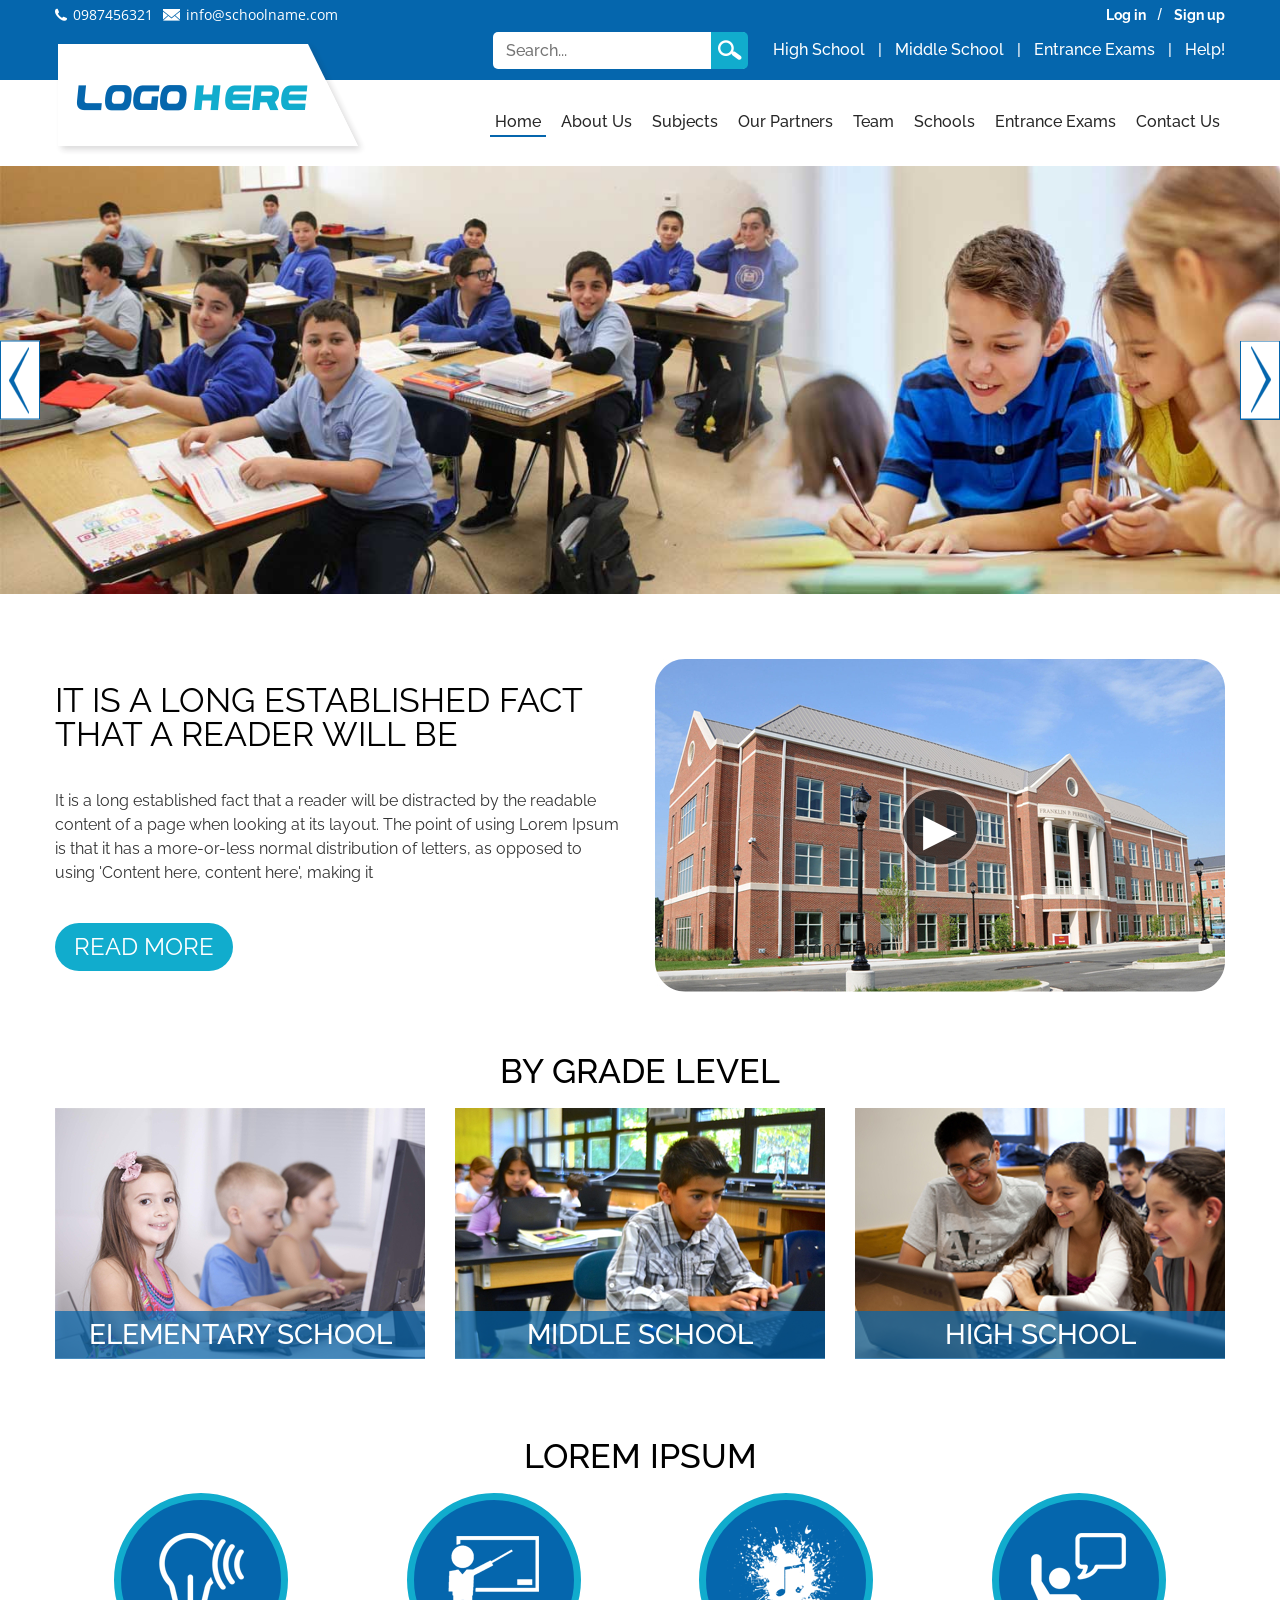
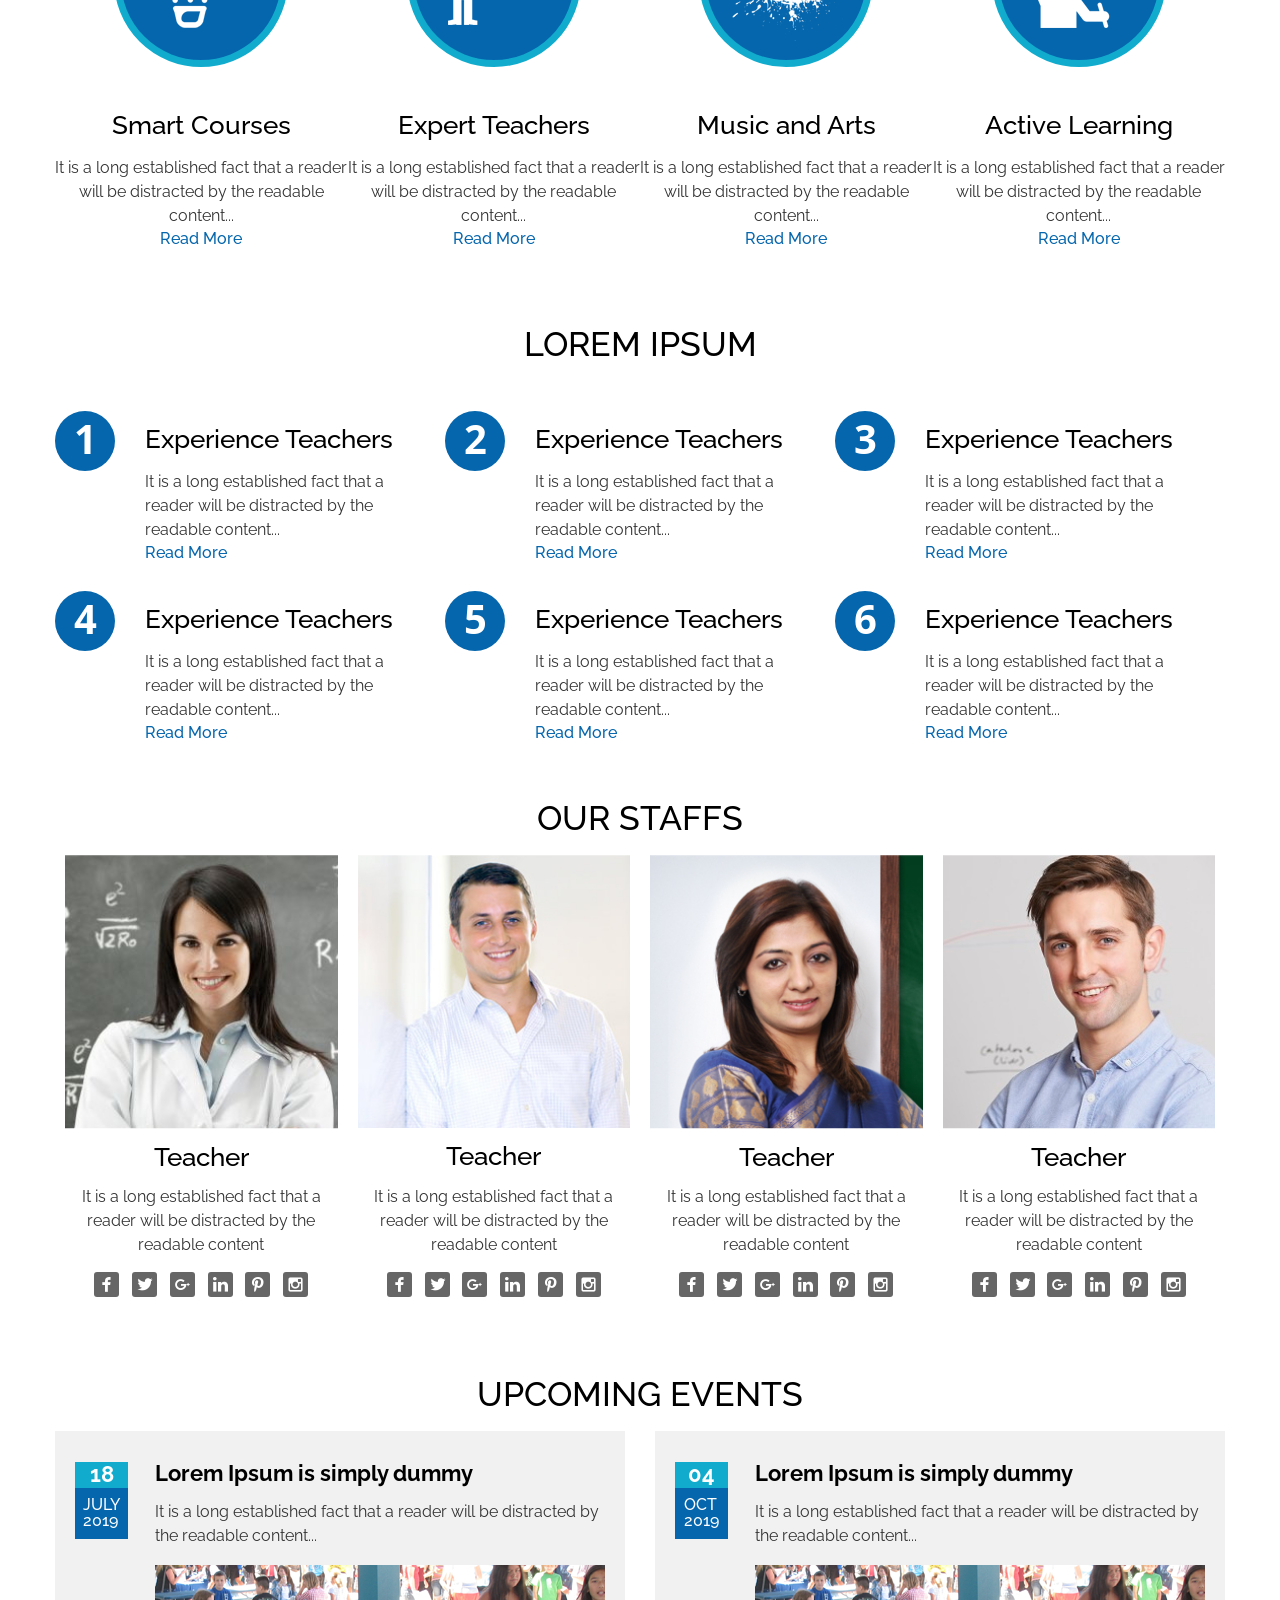
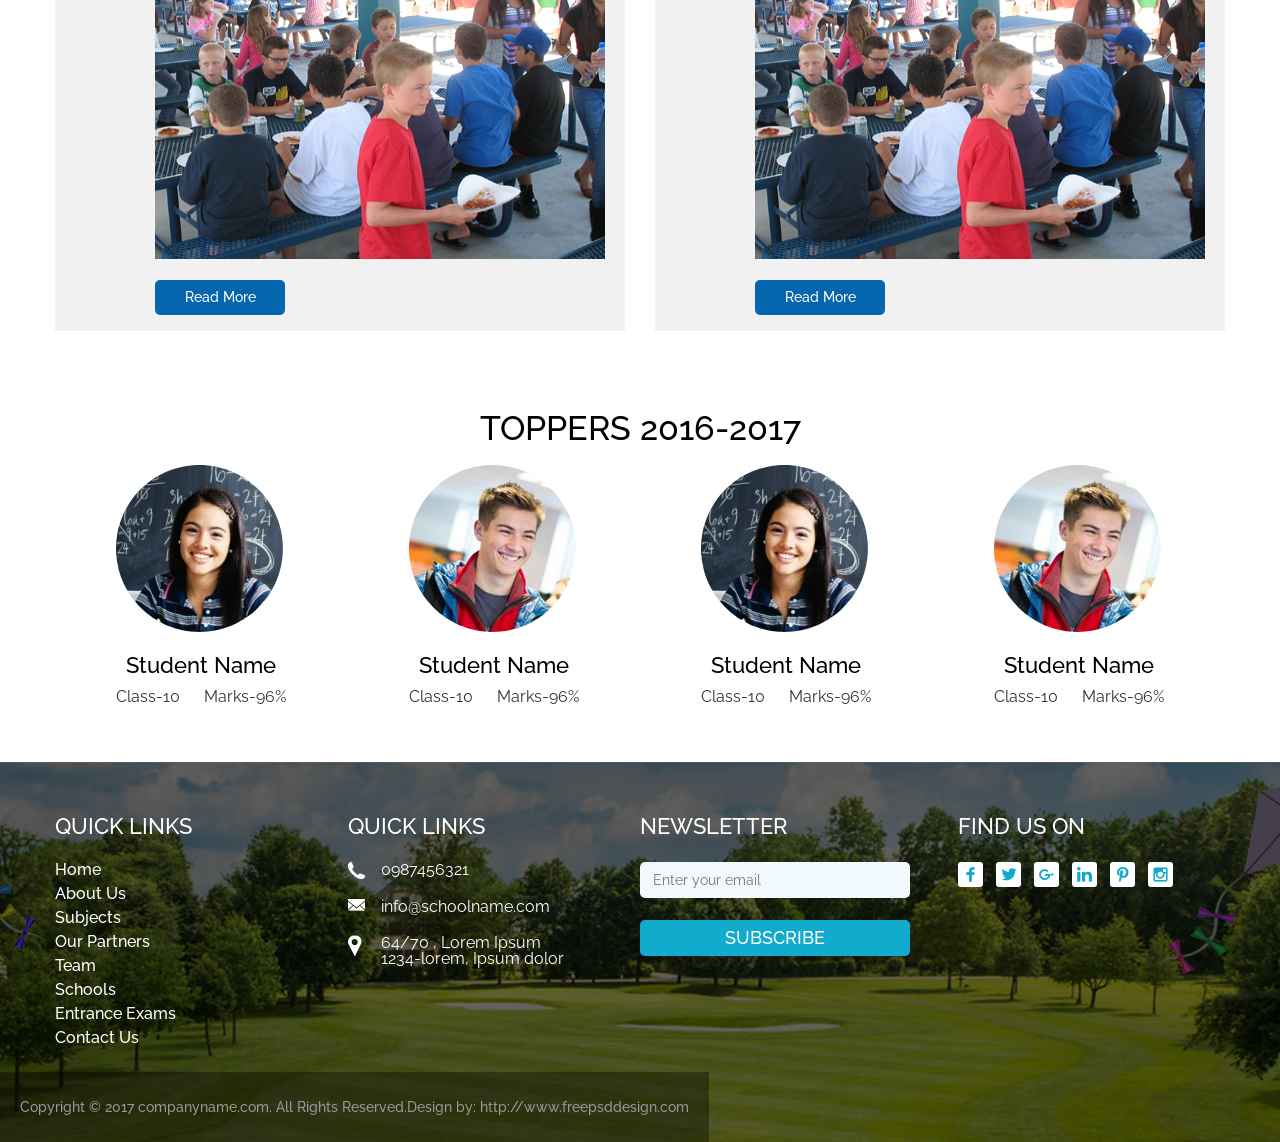
==== commit d7feea4e: "staff adaptive" ====
--- a/app/index.html
+++ b/app/index.html
@@ -15,7 +15,7 @@
 <div class="wrapper-main">
 <header class="header">
 
-<section class="contact-login-row container">
+<section class="contact-login-row">
 	<div class="contact-login wrap">
 		<div class="phone-email">
 			<span class="phone__ico">&#xe909;</span><span class="phone__text">0987456321</span>
@@ -28,7 +28,7 @@
 	</div>
 </section>
 
-<section class="header-control-row container">
+<section class="header-control-row">
 	<div class="header-control wrap">
 		<div class="search-block">
 			<input type="text" placeholder="Search..." class="search__text">
@@ -45,7 +45,7 @@
 	</div>
 </section>
 
-<section class="row-header-menu container">
+<section class="row-header-menu">
 	<div class="header-menu wrap">
 		<div class="header-logo">
 			<div class="logo-text">
@@ -121,17 +121,20 @@
 </section>
 
 <section class="fact wrap">
-	<div class="fact-text">
-		<div class="fact-text__title">It is a long established fact that a reader will be</div>
-		<div class="fact-text__desc">
-			<p>It is a long established fact that a reader will be distracted by the readable content of a page when looking at its layout. The point of using Lorem Ipsum is that it has a more-or-less normal distribution of letters, as opposed to using 'Content here, content here', making it</p>
-		</div>
-		<a href="#!" class="fact-text__btn">Read More</a>
-	</div>
-	<div class="fact-media">
-		<div class="fact-media__item"><img src="img/fact-01.jpg" alt=""></div>
-		<a href="#!" class="fact-media__btn">&#9654;</a>
-	</div>
+		<div class="fact-text">
+			<div class="fact-text__title">It is a long established fact that a reader will be</div>
+			<div class="fact-text__desc">
+				<p>It is a long established fact that a reader will be distracted by the readable content of a page when looking at its layout. The point of using Lorem Ipsum is that it has a more-or-less normal distribution of letters, as opposed to using 'Content here, content here', making it</p>
+			</div>
+			<a href="#!" class="fact-text__btn">Read More</a>
+		</div>
+
+		<div class="fact-media">
+			<div class="fact-media__item">
+				<img src="img/fact-01.jpg" alt="">
+			</div>
+			<a href="#!" class="fact-media__btn">&#9654;</a>
+		</div>
 </section>
 
 <section class="grade-level wrap">
@@ -139,7 +142,9 @@
 	<div class="grade-block">
 		<!-- 1 -->
 		<div class="grade-item">
-			<div class="grade__img"><img src="img/grade-01.jpg" alt=""></div>
+			<div class="grade__img">
+				<img src="img/grade-01.jpg" alt="">
+			</div>
 			<a href="#!" class="grade__text">Elementary School</a>
 		</div>
 		<!-- 2 -->
@@ -205,6 +210,7 @@
 			<div class="experience-number-block">
 				<span>1</span>
 			</div>
+
 			<div class="block-text">
 				<div class="block__title">Experience Teachers</div>
 				<div class="block__desc">It is a long established fact that a reader will be distracted by the readable content...</div>
@@ -274,72 +280,77 @@
 	<div class="staffs-block">
 		<!-- 1 -->
 		<div class="staffs-item">
-			<div class="staffs__img"><img src="img/staff-01.jpg" alt=""></div>
-			<div class="block-text">		
-				<div class="block__title">Teacher</div>
-				<div class="block__desc">It is a long established fact that a 	reader will be distracted by the readable content
-				</div>
-				<ul class="social-list">
-					<li class="social__item"><a href="#!" class="social__link">&#xe900;</a></li>
-					<li class="social__item"><a href="#!" class="social__link">&#xe901;</a></li>
-					<li class="social__item"><a href="#!" class="social__link">&#xe902;</a></li>
-					<li class="social__item"><a href="#!" class="social__link">&#xe903;</a></li>
-					<li class="social__item"><a href="#!" class="social__link">&#xe904;</a></li>
-					<li class="social__item"><a href="#!" class="social__link">&#xe905;</a></li>
-				</ul>	
-			</div>	
+			<img src="img/staff-01.jpg" class="staffs__img" alt="">
+			
+			<div class="block__title">Teacher</div>
+
+			<div class="block__desc"><p>It is a long established fact that a 	reader will be distracted by the readable content</p>
+			</div>
+
+			<ul class="social-list">
+				<li class="social__item"><a href="#!" class="social__link">&#xe900;</a></li>
+				<li class="social__item"><a href="#!" class="social__link">&#xe901;</a></li>
+				<li class="social__item"><a href="#!" class="social__link">&#xe902;</a></li>
+				<li class="social__item"><a href="#!" class="social__link">&#xe903;</a></li>
+				<li class="social__item"><a href="#!" class="social__link">&#xe904;</a></li>
+				<li class="social__item"><a href="#!" class="social__link">&#xe905;</a></li>
+			</ul>	
 		</div>
 		<!-- 2 -->
 		<div class="staffs-item">
-			<div class="staffs__img"><img src="img/staff-02.jpg" alt=""></div>
-			<div class="block-text">		
-				<div class="block__title">Teacher</div>
-				<div class="block__desc">It is a long established fact that a 	reader will be distracted by the readable content
-				</div>
-				<ul class="social-list">
-					<li class="social__item"><a href="#!" class="social__link">&#xe900;</a></li>
-					<li class="social__item"><a href="#!" class="social__link">&#xe901;</a></li>
-					<li class="social__item"><a href="#!" class="social__link">&#xe902;</a></li>
-					<li class="social__item"><a href="#!" class="social__link">&#xe903;</a></li>
-					<li class="social__item"><a href="#!" class="social__link">&#xe904;</a></li>
-					<li class="social__item"><a href="#!" class="social__link">&#xe905;</a></li>
-				</ul>	
-			</div>	
+			<img src="img/staff-02.jpg" class="staffs__img" alt="">
+			
+			<div class="block__title">Teacher</div>
+
+			<div class="block__desc"><p>It is a long established fact that a 	reader will be distracted by the readable content</p>
+			</div>
+
+			<ul class="social-list">
+				<li class="social__item"><a href="#!" class="social__link">&#xe900;</a></li>
+				<li class="social__item"><a href="#!" class="social__link">&#xe901;</a></li>
+				<li class="social__item"><a href="#!" class="social__link">&#xe902;</a></li>
+				<li class="social__item"><a href="#!" class="social__link">&#xe903;</a></li>
+				<li class="social__item"><a href="#!" class="social__link">&#xe904;</a></li>
+				<li class="social__item"><a href="#!" class="social__link">&#xe905;</a></li>
+			</ul>	
 		</div>
 		<!-- 3 -->
 		<div class="staffs-item">
-			<div class="staffs__img"><img src="img/staff-03.jpg" alt=""></div>
-			<div class="block-text">		
-				<div class="block__title">Teacher</div>
-				<div class="block__desc">It is a long established fact that a 	reader will be distracted by the readable content
-				</div>
-				<ul class="social-list">
-					<li class="social__item"><a href="#!" class="social__link">&#xe900;</a></li>
-					<li class="social__item"><a href="#!" class="social__link">&#xe901;</a></li>
-					<li class="social__item"><a href="#!" class="social__link">&#xe902;</a></li>
-					<li class="social__item"><a href="#!" class="social__link">&#xe903;</a></li>
-					<li class="social__item"><a href="#!" class="social__link">&#xe904;</a></li>
-					<li class="social__item"><a href="#!" class="social__link">&#xe905;</a></li>
-				</ul>	
-			</div>	
+			<img src="img/staff-03.jpg" class="staffs__img" alt="">
+			
+			<div class="block__title">Teacher</div>
+
+			<div class="block__desc"><p>It is a long established fact that a 	reader will be distracted by the readable content</p>
+			</div>
+
+			<ul class="social-list">
+				<li class="social__item"><a href="#!" class="social__link">&#xe900;</a></li>
+				<li class="social__item"><a href="#!" class="social__link">&#xe901;</a></li>
+				<li class="social__item"><a href="#!" class="social__link">&#xe902;</a></li>
+				<li class="social__item"><a href="#!" class="social__link">&#xe903;</a></li>
+				<li class="social__item"><a href="#!" class="social__link">&#xe904;</a></li>
+				<li class="social__item"><a href="#!" class="social__link">&#xe905;</a></li>
+			</ul>	
 		</div>
 		<!-- 4 -->
 		<div class="staffs-item">
-			<div class="staffs__img"><img src="img/staff-04.jpg" alt=""></div>
-			<div class="block-text">		
-				<div class="block__title">Teacher</div>
-				<div class="block__desc">It is a long established fact that a 	reader will be distracted by the readable content
-				</div>
-				<ul class="social-list">
-					<li class="social__item"><a href="#!" class="social__link">&#xe900;</a></li>
-					<li class="social__item"><a href="#!" class="social__link">&#xe901;</a></li>
-					<li class="social__item"><a href="#!" class="social__link">&#xe902;</a></li>
-					<li class="social__item"><a href="#!" class="social__link">&#xe903;</a></li>
-					<li class="social__item"><a href="#!" class="social__link">&#xe904;</a></li>
-					<li class="social__item"><a href="#!" class="social__link">&#xe905;</a></li>
-				</ul>	
-			</div>	
-		</div>
+			<img src="img/staff-04.jpg" class="staffs__img" alt="">
+			
+			<div class="block__title">Teacher</div>
+
+			<div class="block__desc"><p>It is a long established fact that a 	reader will be distracted by the readable content</p>
+			</div>
+
+			<ul class="social-list">
+				<li class="social__item"><a href="#!" class="social__link">&#xe900;</a></li>
+				<li class="social__item"><a href="#!" class="social__link">&#xe901;</a></li>
+				<li class="social__item"><a href="#!" class="social__link">&#xe902;</a></li>
+				<li class="social__item"><a href="#!" class="social__link">&#xe903;</a></li>
+				<li class="social__item"><a href="#!" class="social__link">&#xe904;</a></li>
+				<li class="social__item"><a href="#!" class="social__link">&#xe905;</a></li>
+			</ul>	
+		</div>
+		<!--  -->
 	</div>
 </section>
 
--- a/app/css/style.css
+++ b/app/css/style.css
@@ -10,12 +10,6 @@
   min-height: 100%;
 }
 
-.container {
-  margin: 0 auto;
-  width: 100%;
-  padding: 0 20px;
-}
-
 .wrapper {
   overflow: hidden;
   margin: 0 auto;
@@ -24,7 +18,8 @@
 
 .wrap {
   margin: 0 auto;
-  max-width: 1170px;
+  padding: 0 20px;
+  max-width: 1210px;
 }
 
 .ibg {
@@ -260,14 +255,12 @@
 }
 
 .slider {
-  border: 1px solid red !important;
   position: relative;
   margin-bottom: 60px;
-  height: 503px;
+  max-height: 503px;
 }
 
 .slider-banner {
-  border: 1px solid green !important;
   position: relative;
   z-index: 2;
   background-color: inherit;
@@ -275,9 +268,15 @@
   box-shadow: inset 0px 10px 10px -6px rgba(35, 31, 32, 0.37);
 }
 
+.item-block {
+  overflow: hidden;
+}
+
 .slider__img {
   position: relative;
   z-index: -1;
+  display: block;
+  width: 100%;
 }
 
 .slider-arrow {
@@ -328,7 +327,7 @@
   justify-content: space-between;
   margin-bottom: 60px;
   padding-top: 5px;
-  height: 340px;
+  max-height: 340px;
 }
 
 .fact-text {
@@ -339,7 +338,9 @@
   -webkit-box-direction: normal;
   -ms-flex-direction: column;
   flex-direction: column;
-  width: 566px;
+  -ms-flex-pack: distribute;
+  justify-content: space-around;
+  max-width: 566px;
   height: 100%;
 }
 
@@ -388,6 +389,15 @@
 
 .fact-media {
   position: relative;
+}
+
+.fact-media__item {
+  width: 100%;
+}
+
+.fact-media__item img {
+  width: 100%;
+  height: auto;
 }
 
 .fact-media__btn {
@@ -445,7 +455,7 @@
 }
 
 .row__title {
-  margin-bottom: 50px;
+  margin-bottom: 20px;
   text-align: center;
   color: #000;
   font-weight: 500;
@@ -458,8 +468,17 @@
   position: relative;
   display: block;
   overflow: hidden;
-  width: 370px;
-  height: 251px;
+  max-width: 370px;
+  max-height: 251px;
+  width: 33.333%;
+}
+
+.grade-item:not(:last-child) {
+  margin-right: 10px;
+}
+
+.grade-item img {
+  width: 100%;
 }
 
 .grade__text {
@@ -474,14 +493,17 @@
   -webkit-box-pack: center;
   -ms-flex-pack: center;
   justify-content: center;
-  width: 370px;
-  height: 55px;
+  padding: 10px;
+  max-width: 370px;
+  max-height: 55px;
+  width: 100%;
   background-color: rgba(5, 102, 173, 0.7);
   color: #fff;
   font-weight: 500;
   font-size: 28px;
   font-family: 'Raleway', sans-serif;
   text-transform: uppercase;
+  white-space: nowrap;
 }
 
 /*---------- section active ----------*/
@@ -554,6 +576,7 @@
 }
 
 .block__title {
+  margin-top: 15px;
   color: #000;
   font-weight: 500;
   font-size: 26px;
@@ -562,7 +585,8 @@
 
 .block__desc {
   overflow: hidden;
-  max-height: 70px;
+  margin-top: 15px;
+  max-height: 100px;
   text-align: center;
   color: #333;
   line-height: 24px;
@@ -581,7 +605,7 @@
 /*---------- section experience ----------*/
 
 .experience {
-  margin-bottom: 80px;
+  margin-bottom: 60px;
 }
 
 .experience-block {
@@ -595,15 +619,15 @@
   -webkit-box-pack: justify;
   -ms-flex-pack: justify;
   justify-content: space-between;
-  margin: 20px;
-  width: 1170px;
-  height: 350px;
+  max-width: 1170px;
+  height: 100%;
 }
 
 .experience-item {
   display: -webkit-box;
   display: -ms-flexbox;
   display: flex;
+  margin-top: 30px;
   min-height: 130px;
   width: 33.333%;
 }
@@ -655,14 +679,32 @@
   display: -webkit-box;
   display: -ms-flexbox;
   display: flex;
+  -ms-flex-wrap: wrap;
+  flex-wrap: wrap;
 }
 
 .staffs-item {
+  display: -webkit-box;
+  display: -ms-flexbox;
+  display: flex;
+  -webkit-box-align: center;
+  -ms-flex-align: center;
+  align-items: center;
+  -webkit-box-orient: vertical;
+  -webkit-box-direction: normal;
+  -ms-flex-direction: column;
+  flex-direction: column;
+  -webkit-box-pack: justify;
+  -ms-flex-pack: justify;
+  justify-content: space-between;
+  padding: 0 10px;
   width: 25%;
 }
 
 .staffs__img {
-  margin-bottom: 22px;
+  display: block;
+  width: 100%;
+  height: auto;
 }
 
 /*---------------*/
@@ -671,10 +713,15 @@
   display: -webkit-box;
   display: -ms-flexbox;
   display: flex;
+  -webkit-box-pack: center;
+  -ms-flex-pack: center;
+  justify-content: center;
+  margin-top: 15px;
+  width: 100%;
 }
 
 .social__item:not(:last-child) {
-  margin-right: 13px;
+  margin-right: 1vw;
 }
 
 .social__link {
@@ -1116,7 +1163,51 @@
   }
 
   .header-menu__link {
+    padding: .3vw;
     font-size: 1.5vw;
-    padding: 0.3vw;
+  }
+
+  .fact-text {
+    width: calc(50% - 10px);
+  }
+
+  .fact-text > :not(:last-child) {
+    margin-bottom: 2vw;
+  }
+
+  .fact-text__title {
+    font-size: 3vw;
+  }
+
+  .fact-media {
+    width: calc(50% - 10px);
+  }
+
+  .grade__text {
+    font-size: 2.4vw;
+  }
+
+  .block__title {
+    font-size: 2.3vw;
+  }
+
+  .experience-number-block {
+    margin-right: 1.5vw;
+  }
+}
+
+@media (max-width: 899px) {
+  .experience-item {
+    width: 50%;
+  }
+
+  .staffs-block {
+    -ms-flex-pack: distribute;
+    justify-content: space-around;
+  }
+
+  .staffs-item {
+    margin-top: 30px;
+    width: 40%;
   }
 }
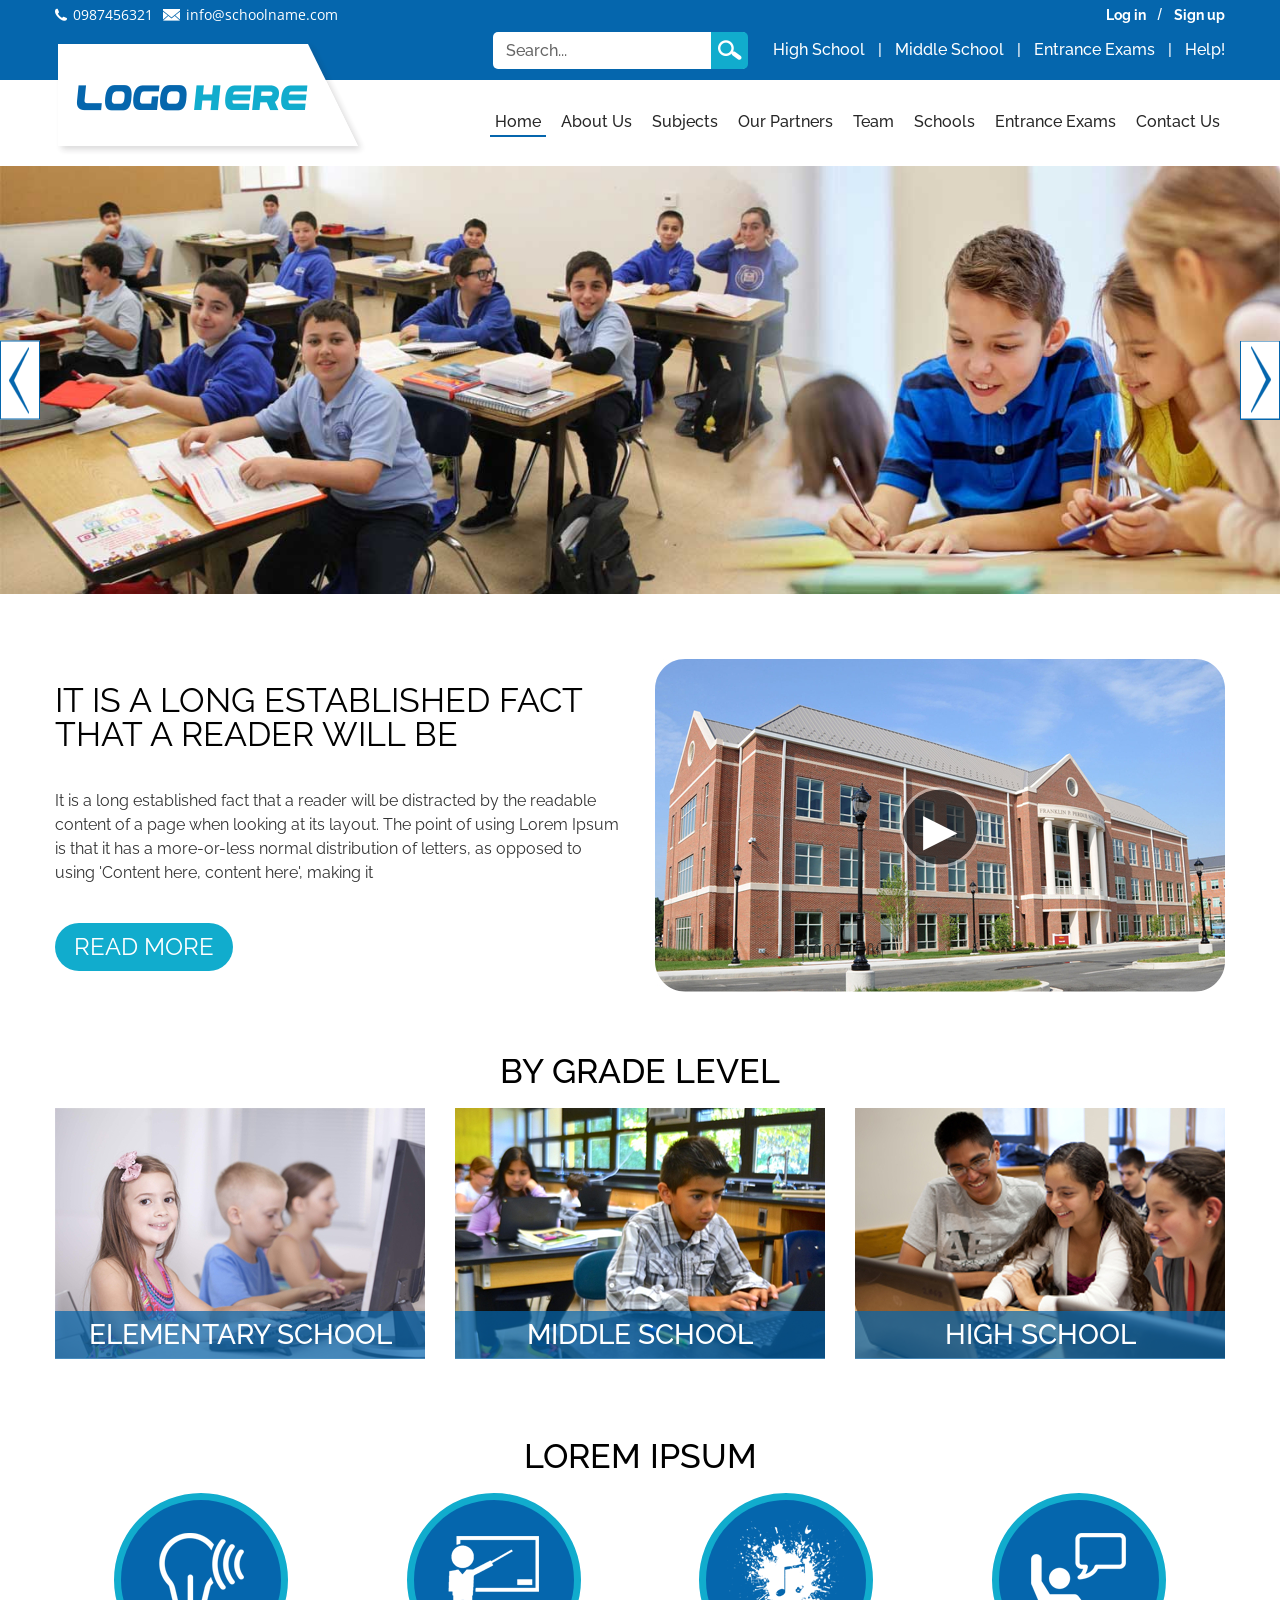
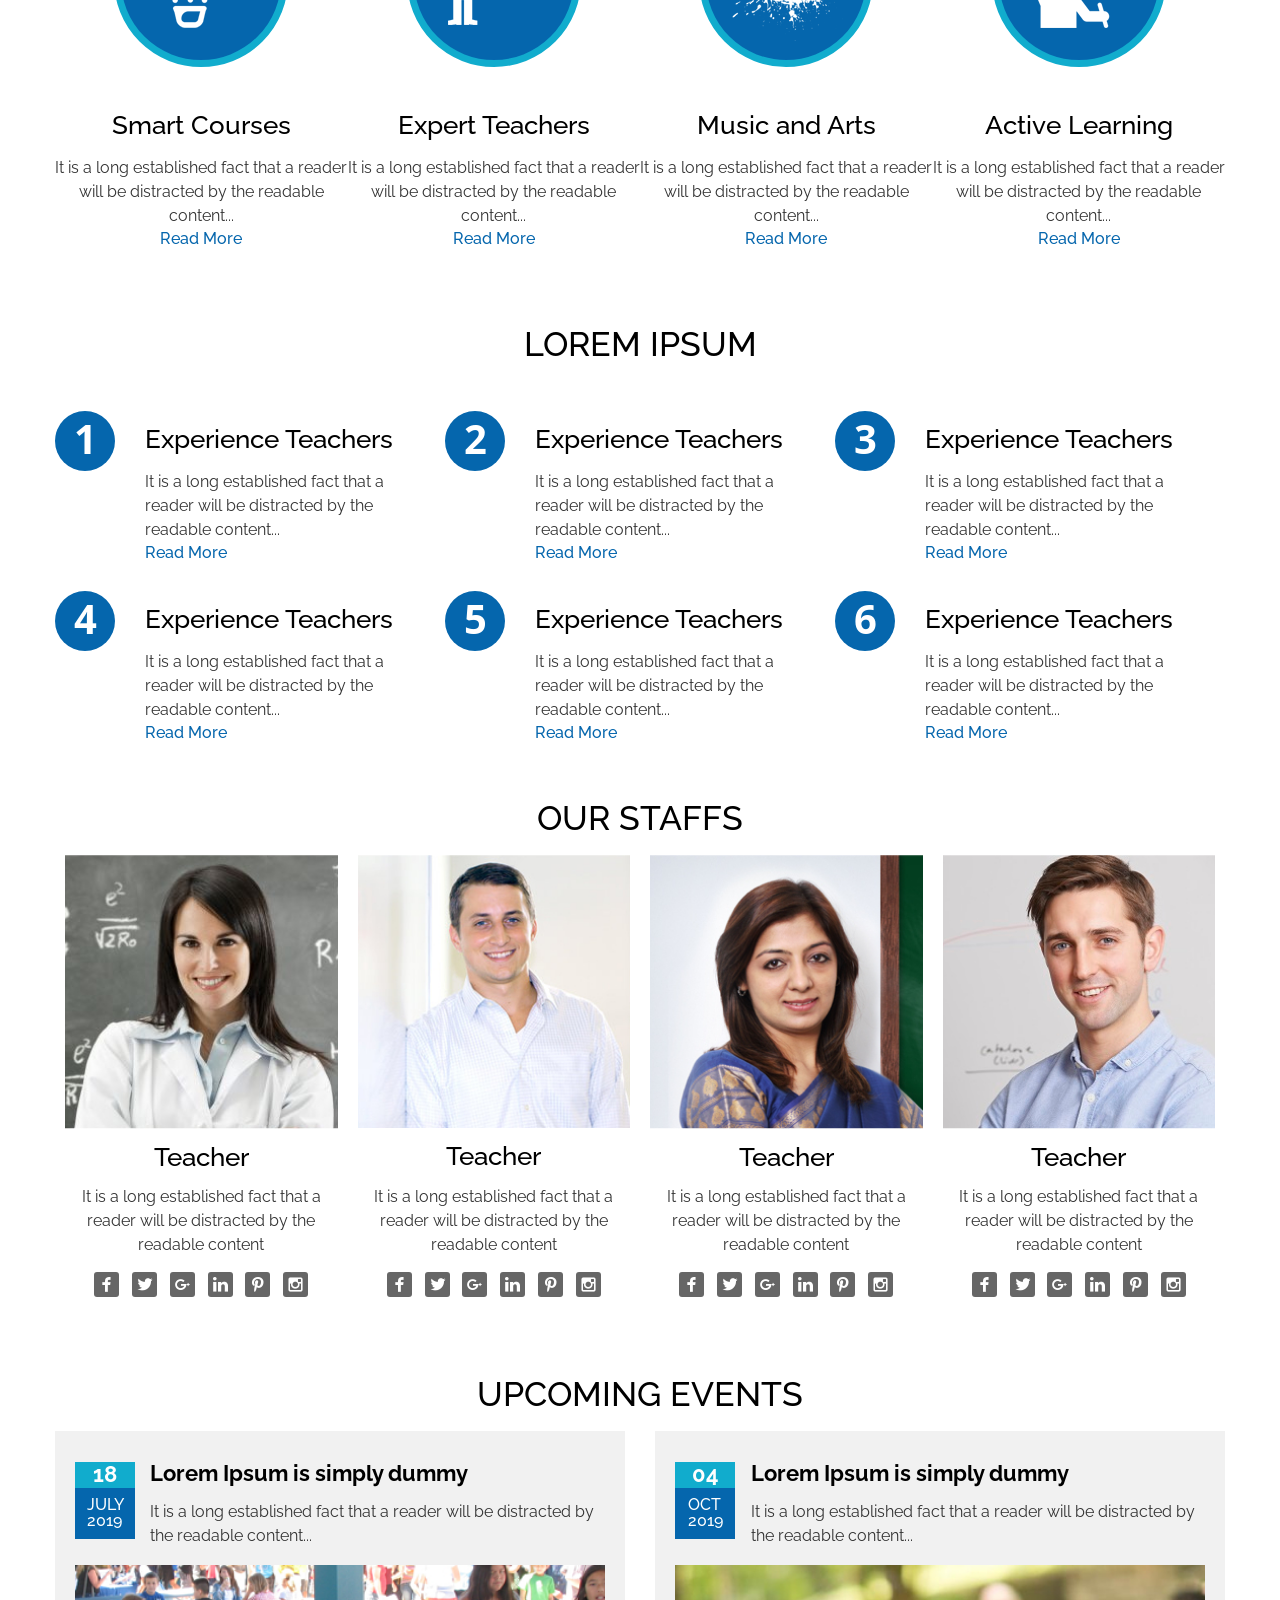
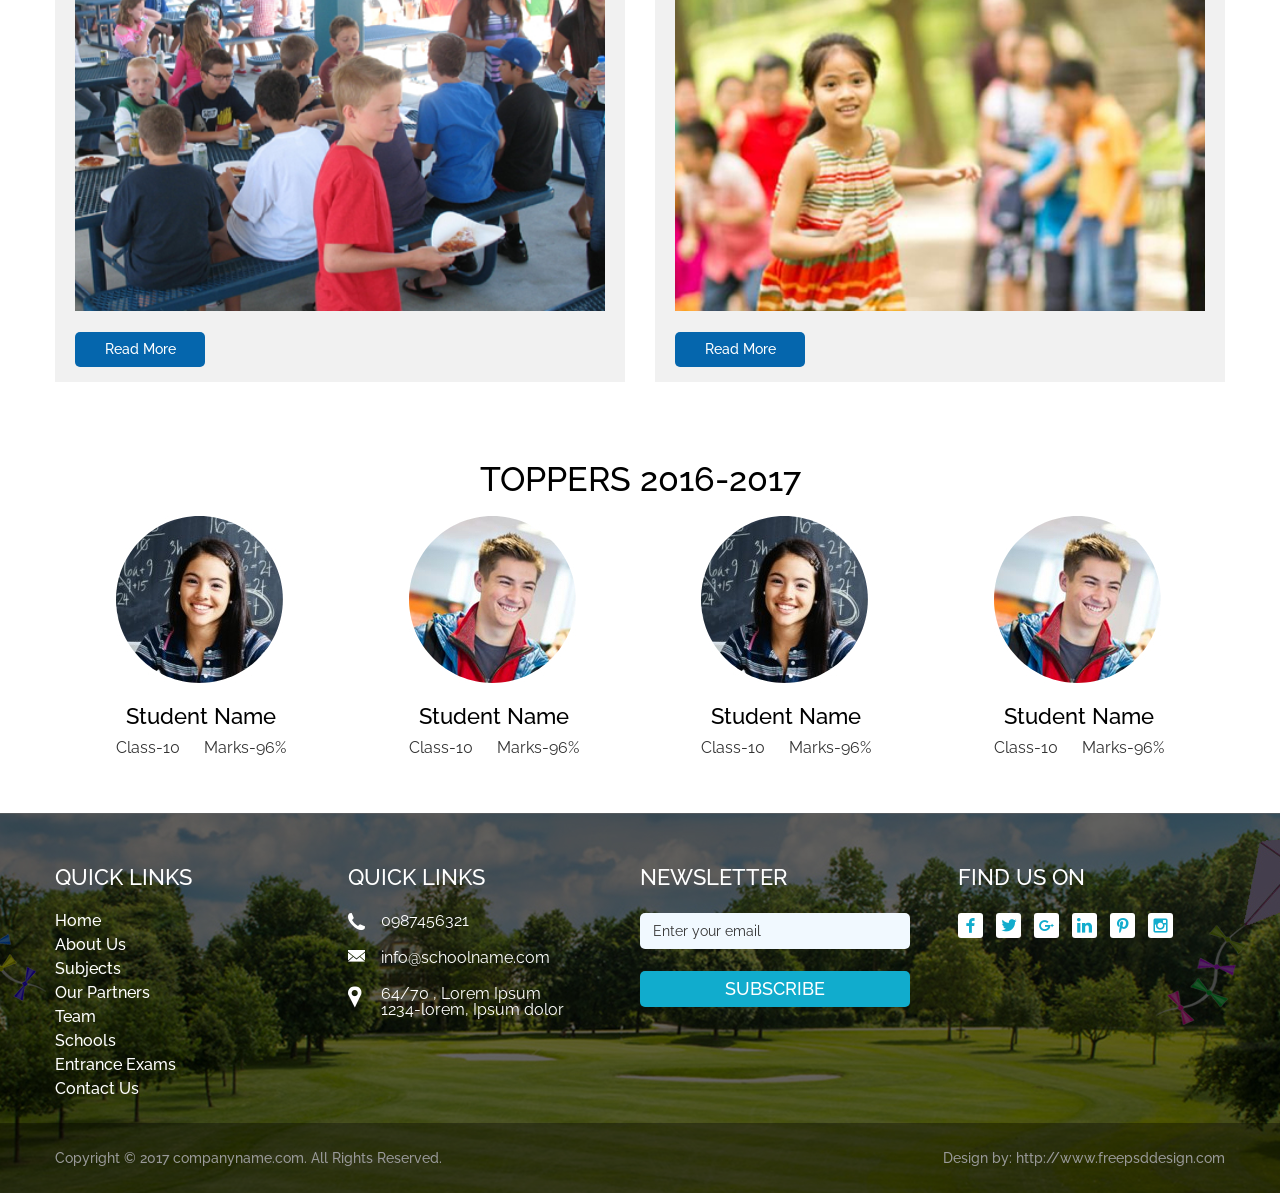
==== commit 4526c0b6: "adaptive finish" ====
--- a/app/index.html
+++ b/app/index.html
@@ -3,13 +3,13 @@
 <head>
 	<meta charset="UTF-8">
 	<title>School</title>
-	<meta name="viewport" content="width=device-width, initial-scale=1.0, maximum-scale=1.0, user-scalable=1">
 	<link href="https://fonts.googleapis.com/css?family=Open+Sans&display=swap" rel="stylesheet">
 	<link href="https://fonts.googleapis.com/css?family=Raleway:400,500,600,700&display=swap" rel="stylesheet">
 	<link rel="stylesheet" href="css/swiper.css">
 	<link rel="stylesheet" href="css/fonts.css">
 	<link rel="stylesheet" href="css/normalize.css">
 	<link rel="stylesheet" href="css/style.css">
+	<meta name="viewport" content="width=device-width, initial-scale=1.0, maximum-scale=1.0, user-scalable=1">	
 </head>
 <body>
 <div class="wrapper-main">
@@ -30,10 +30,10 @@
 
 <section class="header-control-row">
 	<div class="header-control wrap">
-		<div class="search-block">
-			<input type="text" placeholder="Search..." class="search__text">
-			<input type="submit" class="search__btn" value="&#xe907;">
-		</div>
+		<form action="#" class="search-block">
+			<input autocomplete="off" type="text" name="form[]" data-value="Search..." class="search__text input req name">
+			<button type="submit" class="search__btn">&#xe907;</button>
+		</form>
 		<nav>
 			<ul class="header-nav">
 				<li class="header-nav__item"><a href="#!" class="header-nav__link">High School</a></li>
@@ -359,29 +359,43 @@
 	<div class="events-block">
 		<!-- 1 -->
 		<div class="event-item">
-			<div class="event-date">
-				<div class="date__day">18</div>
-				<div class="date__mount-year">July<br>2019</div>
-			</div>
 			<div class="event-content">
-				<div class="event__title">Lorem Ipsum is simply dummy</div>
-				<div class="event__desc">It is a long established fact that a reader will be distracted by the readable content...</div> 
-				<div class="event__img"><img src="img/event-01.jpg" alt=""></div>
-				<a href="#!" class="event__btn">Read More</a>
-			</div>
+				<div class="event-date">
+					<div class="date__day">18</div>
+					<div class="date__mount-year">July<br>2019</div>
+				</div>
+
+				<div class="event-text">
+					<div class="event__title">Lorem Ipsum is simply dummy</div>
+					<div class="event__desc"><p>It is a long established fact that a reader will be distracted by the readable content...</p></div> 				
+				</div>
+			</div>
+
+			<div class="event__img">
+				<img src="img/event-01.jpg" alt="">
+			</div>
+
+			<a href="#!" class="event__btn">Read More</a>
 		</div>	
 		<!-- 2 -->
 		<div class="event-item">
-			<div class="event-date">
-				<div class="date__day">04</div>
-				<div class="date__mount-year">Oct<br>2019</div>
-			</div>
 			<div class="event-content">
-				<div class="event__title">Lorem Ipsum is simply dummy</div>
-				<div class="event__desc">It is a long established fact that a reader will be distracted by the readable content...</div>
-				<div class="event__img"><img src="img/event-01.jpg" alt=""></div>
-				<a href="#!" class="event__btn">Read More</a>
-			</div>
+				<div class="event-date">
+					<div class="date__day">04</div>
+					<div class="date__mount-year">Oct<br>2019</div>
+				</div>
+				
+				<div class="event-text">
+					<div class="event__title">Lorem Ipsum is simply dummy</div>
+					<div class="event__desc"><p>It is a long established fact that a reader will be distracted by the readable content...</p></div> 				
+				</div>
+			</div>
+
+			<div class="event__img">
+				<img src="img/event-02.jpg" alt="">
+			</div>
+
+			<a href="#!" class="event__btn">Read More</a>
 		</div>	
 	</div> <!-- events-block --------------->
 </section>
@@ -442,11 +456,13 @@
 	<div class="footer__img ibg">
 		<img src="img/footer-background.jpg" alt="" class="img_bg">
 	</div>	
+
 	<section class="footer-control">
 		<div class="footer-block wrap">
 			<!-- 1 -->
-			<div class="footer-menu">
+			<div class="footer-item footer-menu">
 				<div class="footer-item__title">Quick Links</div>
+
 				<ul class="footer-menu-list">
 					<li class="footer-menu__item"><a href="#!" class="footer-menu__link">Home</a></li>
 					<li class="footer-menu__item"><a href="#!" class="footer-menu__link">About Us</a></li>
@@ -459,7 +475,7 @@
 				</ul>
 			</div>
 			<!-- 2 -->
-			<div class="footer-contact">
+			<div class="footer-item">
 				<div class="footer-item__title">Quick Links</div>
 				<div class="contact-block">
 					<!-- 1 -->
@@ -482,15 +498,16 @@
 				</div>
 			</div>
 			<!-- 3 -->
-			<div class="footer-newsletter">
+			<div class="footer-item">
 				<div class="footer-item__title">Newsletter</div>
-				<div class="newsletter-block">
-					<input type="text" class="newsletter__text" placeholder="Enter your email">
-					<input type="submit" class="newsletter__btn" value="subscribe">
-				</div>
+
+				<form action="#" class="newsletter-block">
+					<input autocomplete="off" type="text" name="form[]" data-value="Enter your email" class="newsletter__text input req email">
+					<button type="submit" class="newsletter__btn">subscribe</button>
+				</form>
 			</div>
 			<!-- 4 -->
-			<div class="footer-social">
+			<div class="footer-item footer-social">
 				<div class="footer-item__title">find us on</div>
 				<ul class="footer-social-list">
 					<li class="footer-social__item"><a href="#!" class="footer-social__link">&#xe900;</a></li>
@@ -503,6 +520,7 @@
 			</div>
 		</div>	
 	</section>
+
 	<section class="footer-copyright wrapper_lg">
 		<div class="footer-copyright-block wrap">
 			<div class="copyright__company">Copyright © 2017 companyname.com. All Rights Reserved.</div>
--- a/app/css/style.css
+++ b/app/css/style.css
@@ -134,6 +134,10 @@
   font-weight: 500;
   font-size: 16px;
   font-family: 'Raleway', sans-serif;
+}
+
+.search__text.err {
+  border: 1px solid #f06 !important;
 }
 
 .search__btn {
@@ -768,17 +772,25 @@
   display: -webkit-box;
   display: -ms-flexbox;
   display: flex;
+  -webkit-box-orient: vertical;
+  -webkit-box-direction: normal;
+  -ms-flex-direction: column;
+  flex-direction: column;
   -webkit-box-pack: justify;
   -ms-flex-pack: justify;
   justify-content: space-between;
   padding: 31px 20px 15px;
-  width: calc(50% - 15px);
-  height: 500px;
+  width: calc(50% - 1.2vw);
   background-color: #f1f1f1;
 }
 
 .event-date {
-  width: 53px;
+  -webkit-box-flex: 1;
+  -ms-flex: 1 0 auto;
+  flex: 1 0 auto;
+  min-width: 53px;
+  max-width: 60px;
+  width: 5vw;
 }
 
 .date__day {
@@ -826,14 +838,14 @@
   display: -webkit-box;
   display: -ms-flexbox;
   display: flex;
-  -webkit-box-align: start;
-  -ms-flex-align: start;
-  align-items: flex-start;
-  -webkit-box-orient: vertical;
-  -webkit-box-direction: normal;
-  -ms-flex-direction: column;
-  flex-direction: column;
-  width: 450px;
+  width: 100%;
+}
+
+.event-text {
+  -webkit-box-flex: 0;
+  -ms-flex: 0 1 auto;
+  flex: 0 1 auto;
+  margin-left: 1.2vw;
 }
 
 .event__title {
@@ -842,6 +854,7 @@
   font-weight: 700;
   font-size: 22px;
   font-family: 'Raleway', sans-serif;
+  white-space: nowrap;
 }
 
 .event__desc {
@@ -861,6 +874,13 @@
 
 .event__img {
   margin-bottom: 19px;
+  width: 100%;
+  text-align: center;
+}
+
+.event__img img {
+  width: 100%;
+  height: auto;
 }
 
 .event__btn {
@@ -974,7 +994,9 @@
   justify-content: space-between;
 }
 
-/*---------------*/
+.footer-item {
+  width: 25%;
+}
 
 .footer-block__left {
   display: -webkit-box;
@@ -1002,10 +1024,6 @@
   text-transform: uppercase;
 }
 
-.footer-menu {
-  width: 25%;
-}
-
 .footer-menu__item:not(:last-child) {
   margin-bottom: 8px;
 }
@@ -1018,10 +1036,6 @@
 }
 
 /*---------- footer-contact ----------*/
-
-.footer-contact {
-  width: 25%;
-}
 
 .contact-line {
   display: -webkit-box;
@@ -1048,18 +1062,13 @@
   font-family: 'Raleway', sans-serif;
 }
 
-/*---------------*/
-
-.footer-newsletter {
-  width: 25%;
-}
-
 /*---------- footer-newsletter ----------*/
 
 .newsletter__text {
   margin-bottom: 22px;
   padding: 0 13px;
-  width: 270px;
+  max-width: 270px;
+  width: 100%;
   height: 36px;
   border: none;
   border-radius: 5px;
@@ -1070,8 +1079,13 @@
   font-family: 'Raleway', sans-serif;
 }
 
+.newsletter__text.err {
+  border: 1px solid #f06 !important;
+}
+
 .newsletter__btn {
-  width: 270px;
+  max-width: 270px;
+  width: 100%;
   height: 36px;
   border: none;
   border-radius: 5px;
@@ -1094,10 +1108,8 @@
   display: -webkit-box;
   display: -ms-flexbox;
   display: flex;
-}
-
-.footer-social__item:not(:last-child) {
-  margin-right: 13px;
+  -ms-flex-wrap: wrap;
+  flex-wrap: wrap;
 }
 
 .footer-social__link {
@@ -1110,6 +1122,7 @@
   -webkit-box-pack: center;
   -ms-flex-pack: center;
   justify-content: center;
+  margin-right: 13px;
   width: 25px;
   height: 25px;
   border-radius: 3px;
@@ -1124,6 +1137,7 @@
 .footer-copyright {
   position: absolute;
   bottom: 0;
+  width: 100%;
   height: 70px;
   background-color: rgba(0, 0, 0, 0.36);
 }
@@ -1194,6 +1208,29 @@
   .experience-number-block {
     margin-right: 1.5vw;
   }
+
+  .events-block {
+    -ms-flex-wrap: wrap;
+    flex-wrap: wrap;
+    -webkit-box-pack: center;
+    -ms-flex-pack: center;
+    justify-content: center;
+    margin-top: -30px;
+  }
+
+  .event-item {
+    margin-top: 30px;
+    width: 80%;
+  }
+
+  .event__title {
+    font-size: 2.2vw;
+  }
+
+  .footer-social__link {
+    margin-top: 1.5vw;
+    margin-right: 1.5vw;
+  }
 }
 
 @media (max-width: 899px) {
